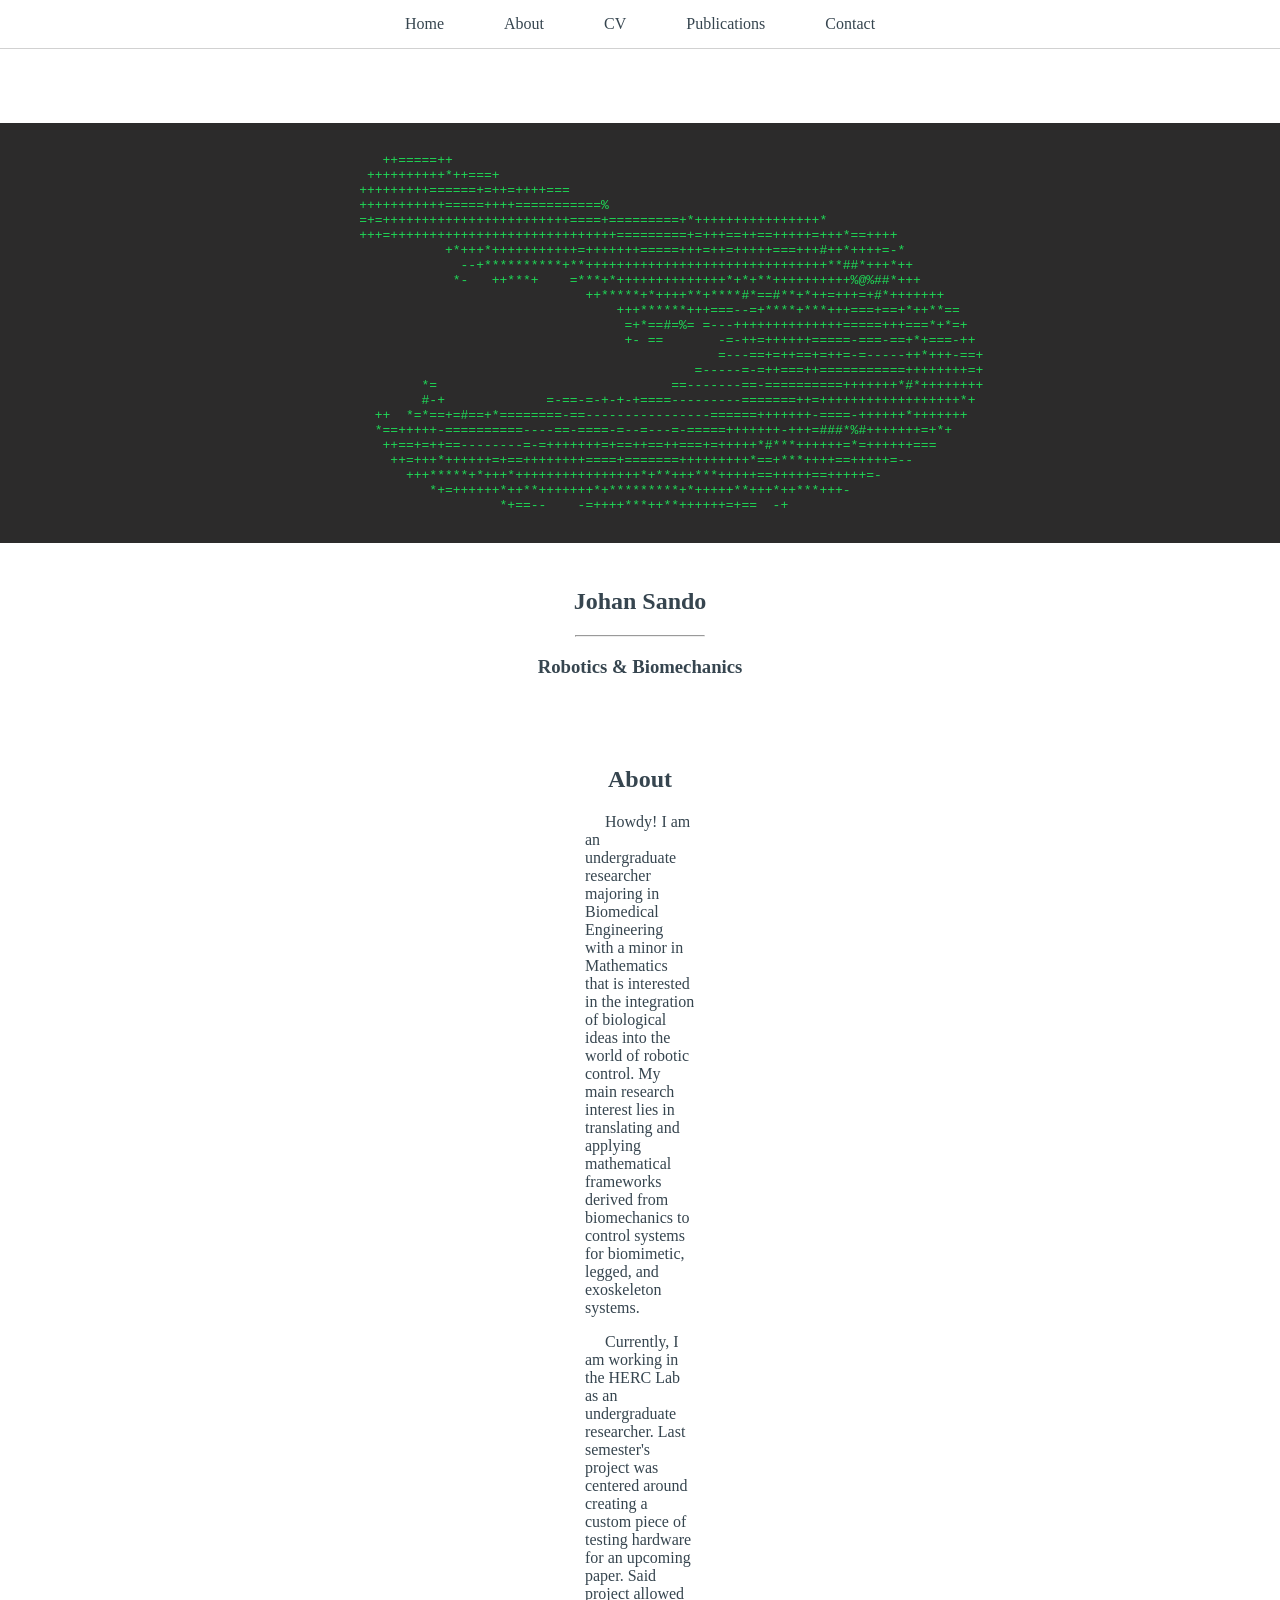
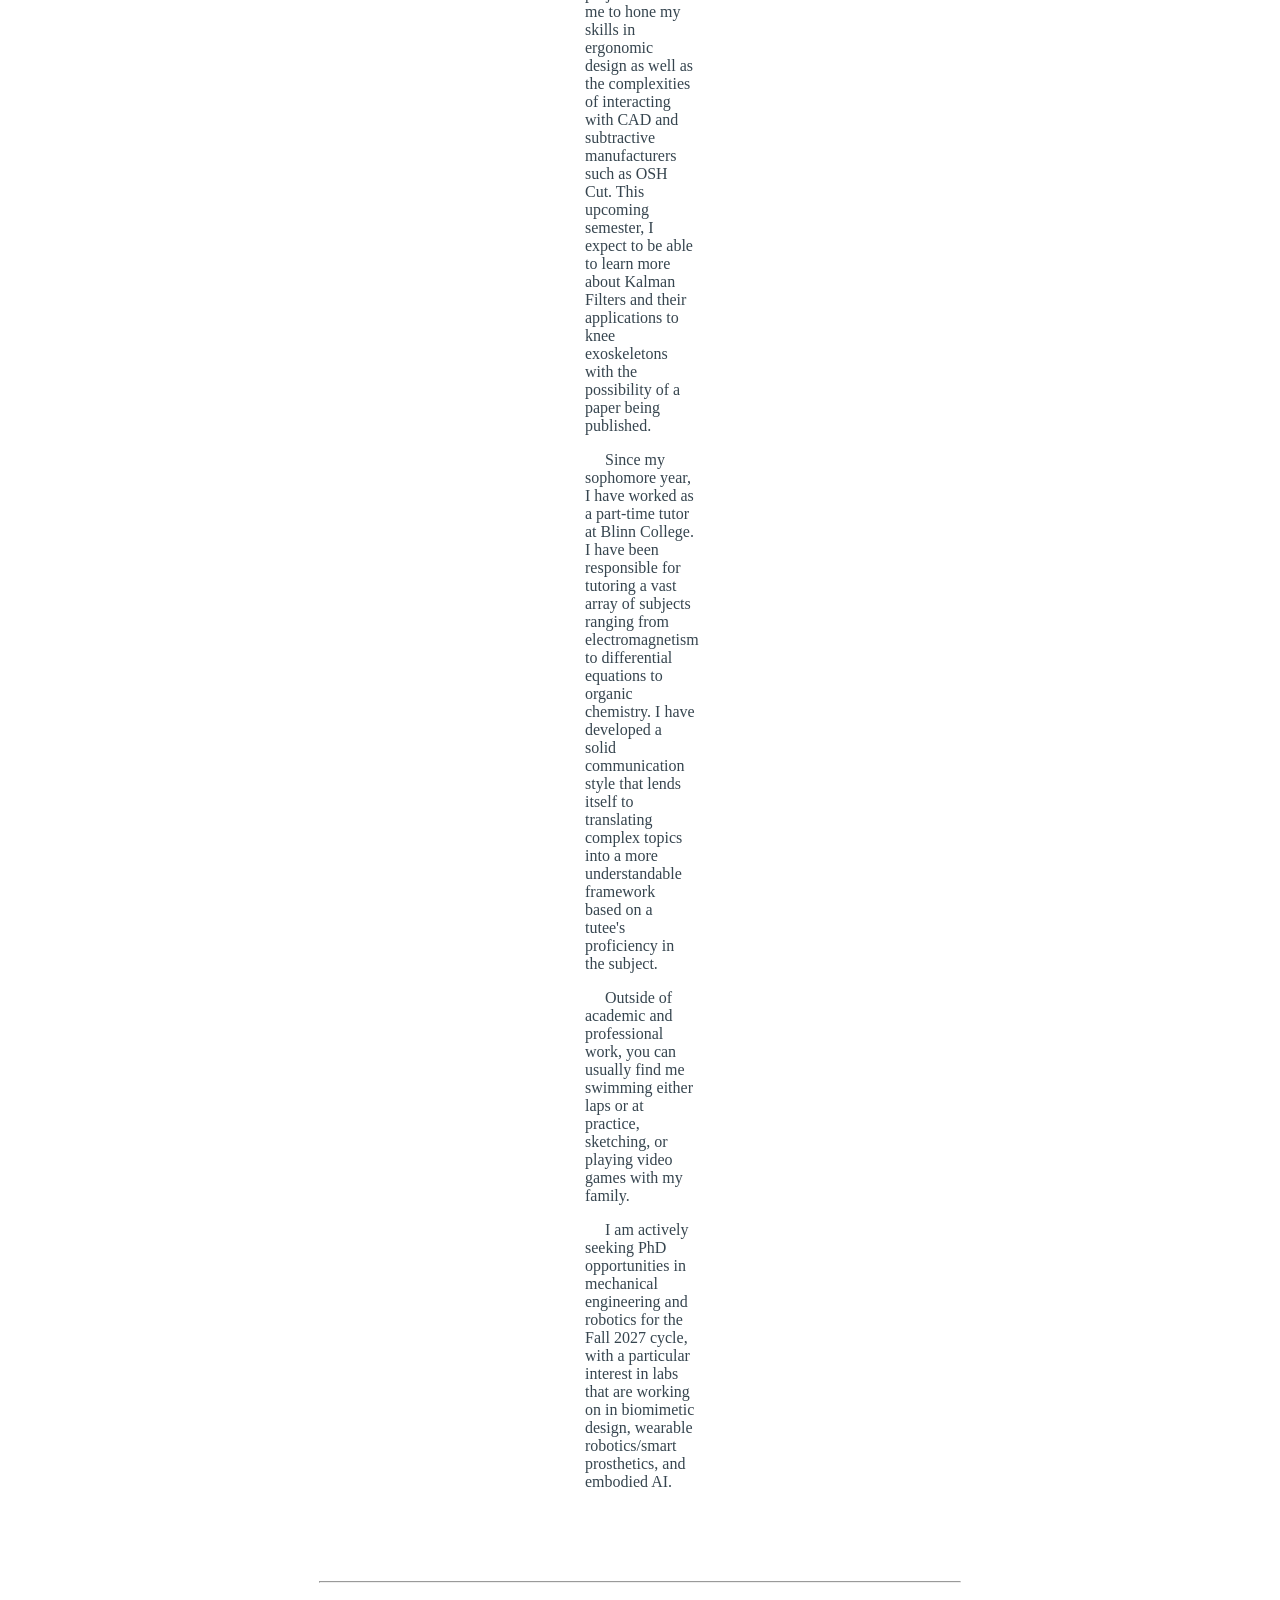
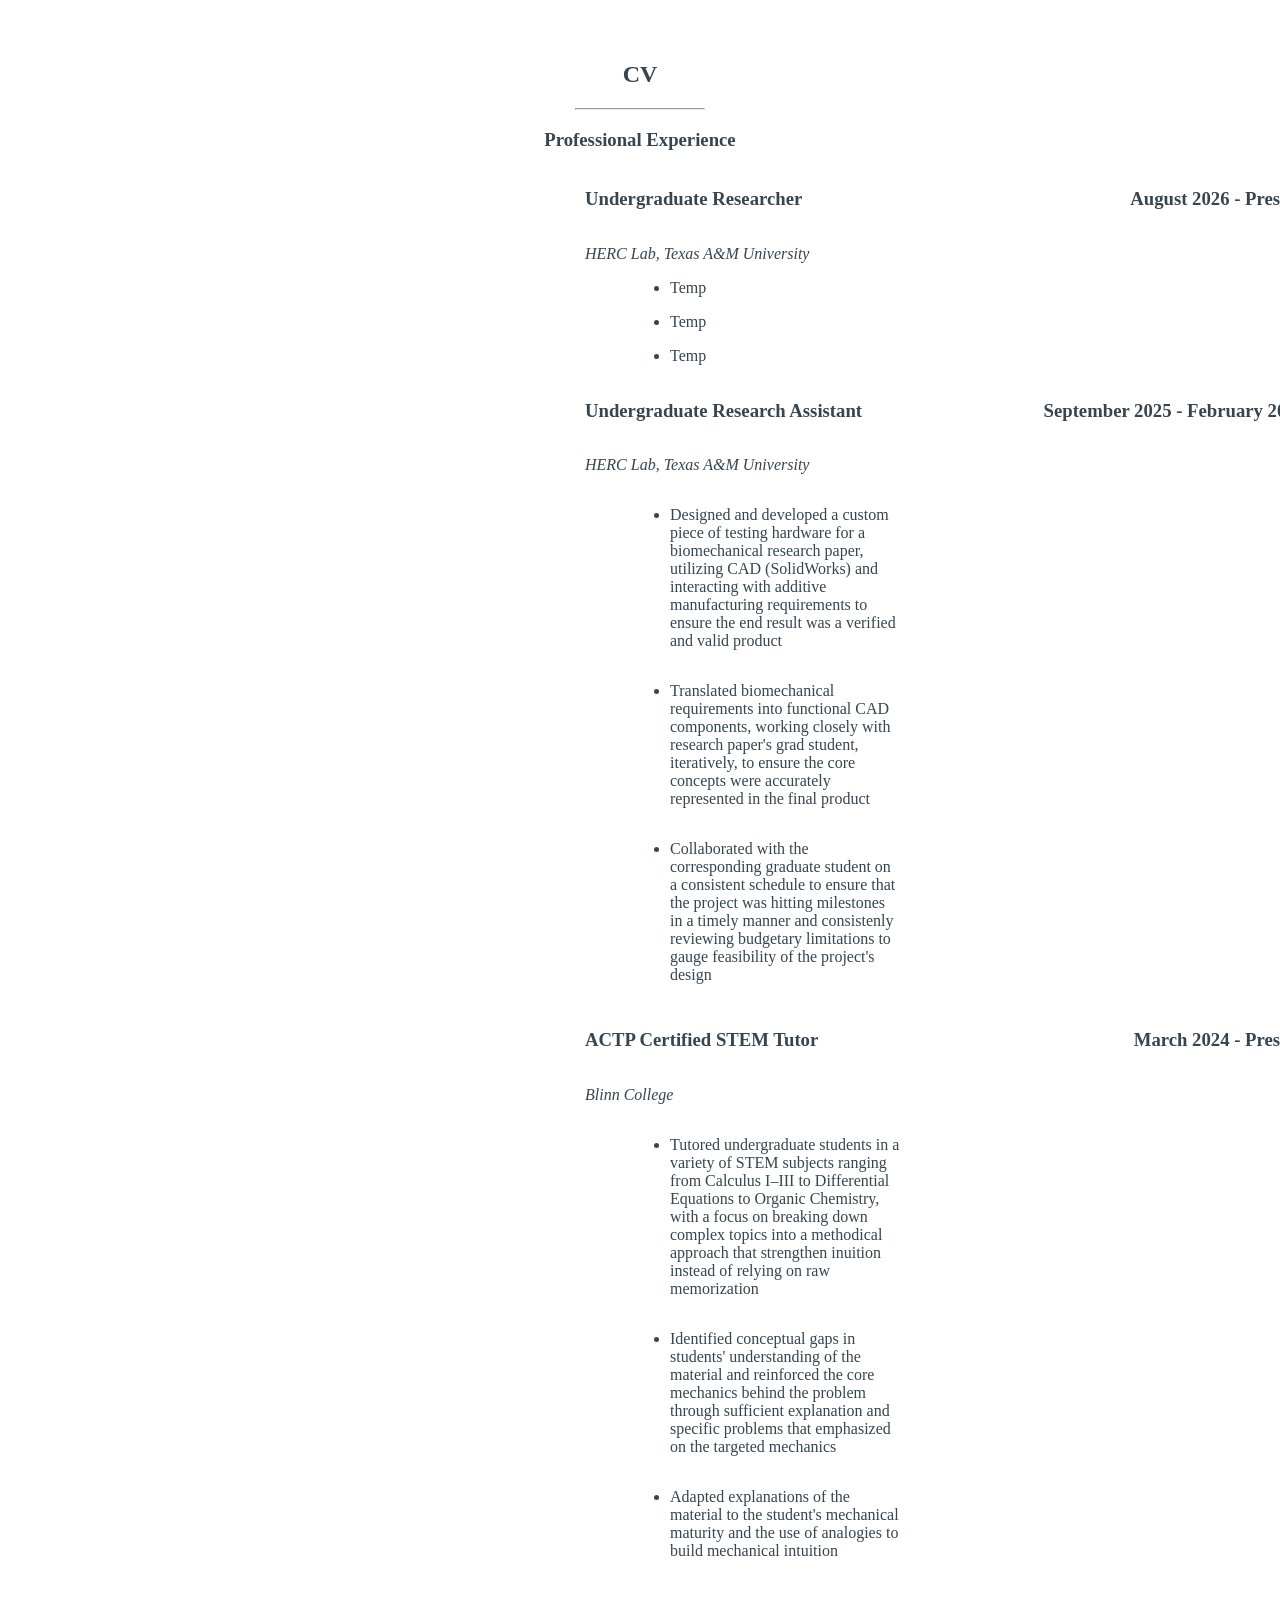
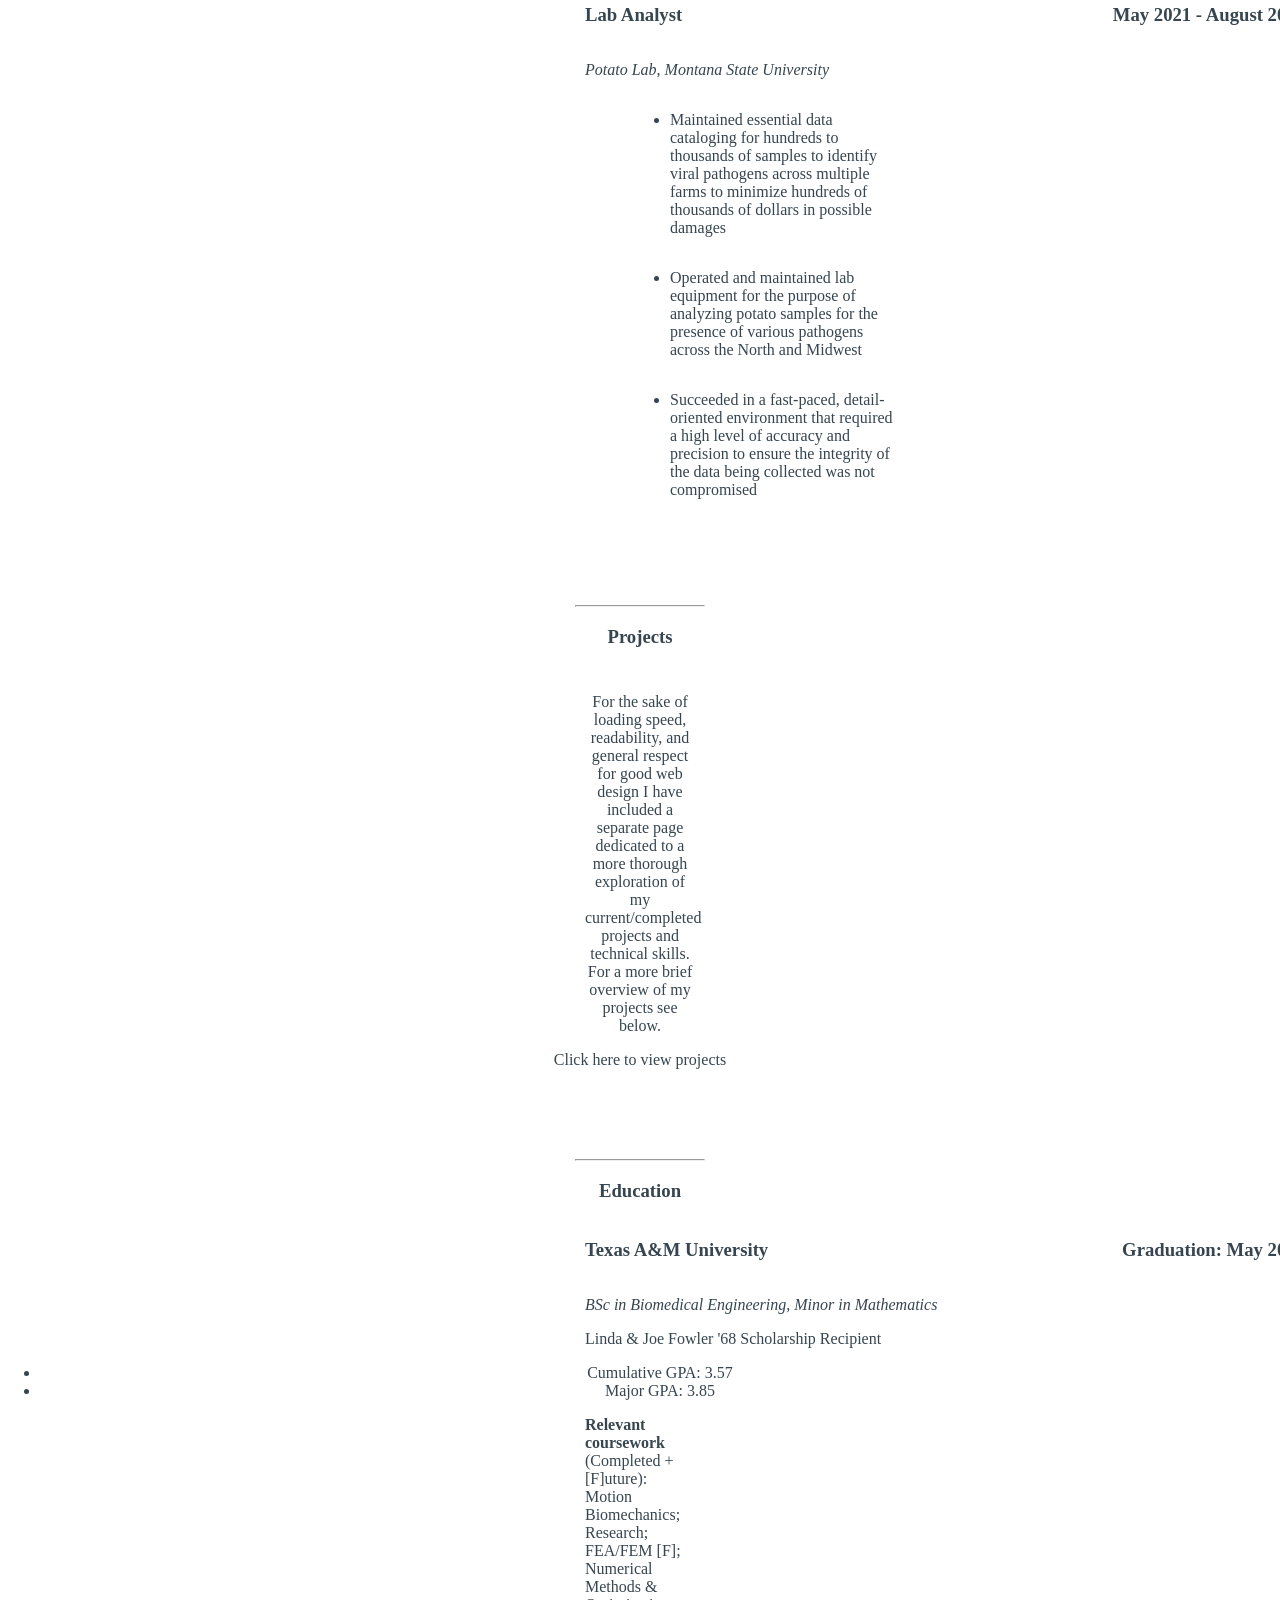
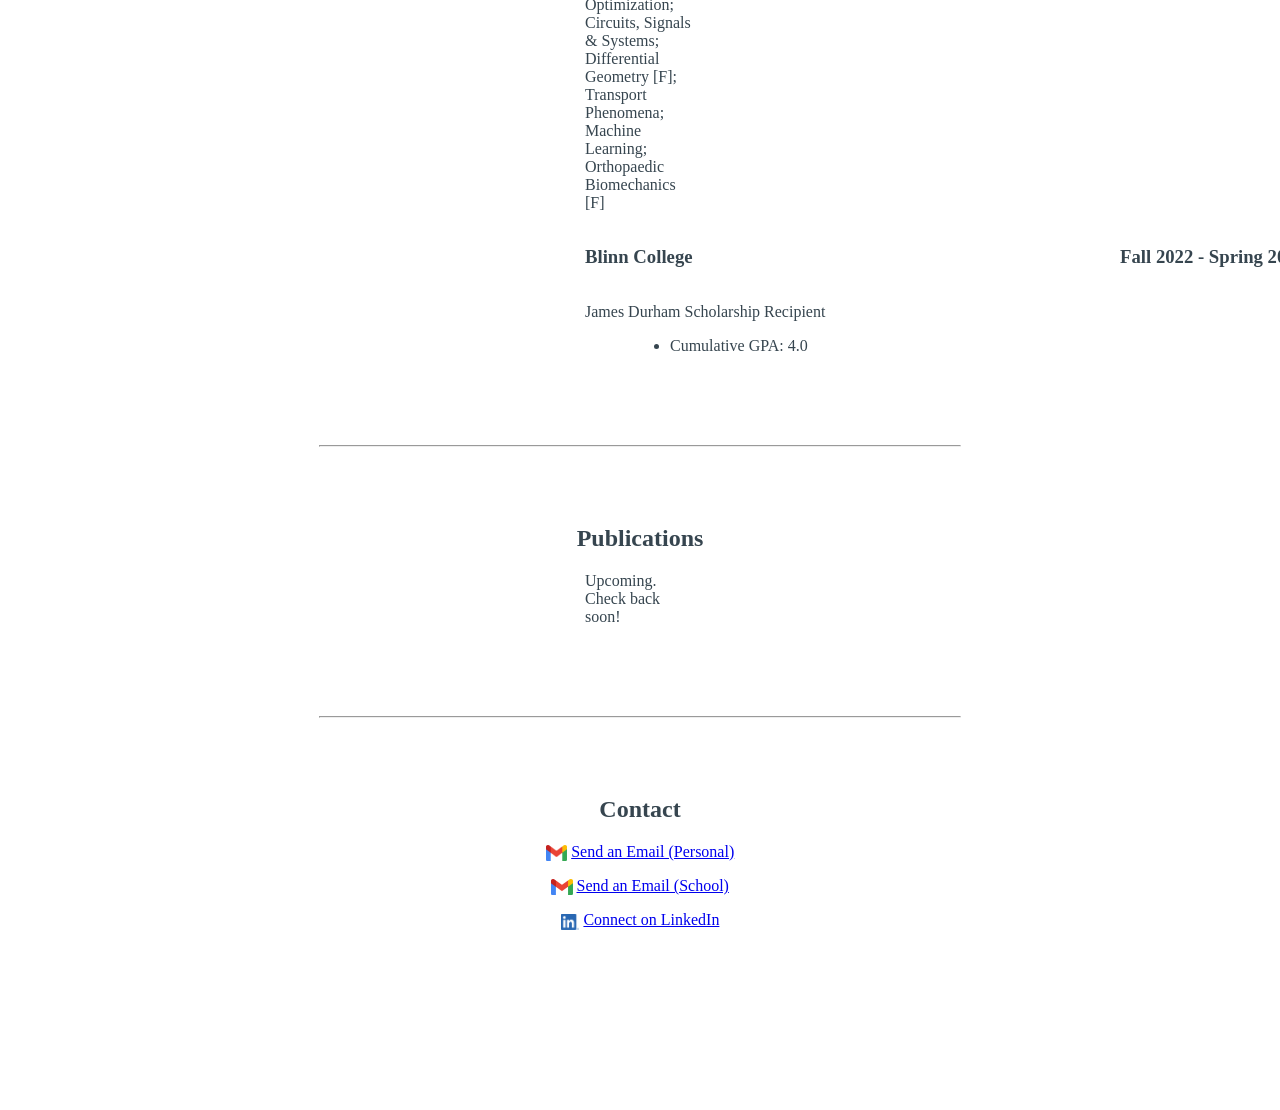
==== index.html @ ff617cf1 "Fixed About Me grammar" ====
<!DOCTYPE html>
<html lang="en">
<head>
    <meta charset="UTF-8">
    <meta name="viewport" content="width=device-width, initial-scale=1.0">
    <title>Johan Sando</title>
    <link rel="stylesheet" href="./css_design/main_style.css">
</head>

<body>

    <ul class="banner">

        <li><a class="banner_item" href="#home">Home</a></li>
        <li><a class="banner_item" href="#about">About</a></li>
        <li><a class="banner_item" href="#resume">CV</a></li>
        <li><a class="banner_item" href="#pubs">Publications</a></li>
        <li><a class="banner_item" href="#contact">Contact</a></li>    

    </ul>


    <div class ="main">


        <section id="home">
            <pre>    

                 ++=====++                                                                          
               ++++++++++*++===+                                                                    
              +++++++++======+=++=++++===                                                           
              +++++++++++=====++++===========%                                                      
              =+=++++++++++++++++++++++++====+=========+*++++++++++++++++*                          
              +++=+++++++++++++++++++++++++++++=========+=+++==++==+++++=+++*==++++                 
                         +*+++*+++++++++++=+++++++=====+++=++=+++++===+++#++*++++=-*                
                           --+**********+**+++++++++++++++++++++++++++++++**##*+++*++               
                          *-   ++***+    =***+*++++++++++++++*+*+**++++++++++%@%##*+++              
                                           ++*****+*++++**+****#*==#**+*++=+++=+#*+++++++           
                                               +++******+++===--=+****+***+++===+==+*++**==         
                                                =+*==#=%= =---++++++++++++++=====+++===*+*=+        
                                                +- ==       -=-++=++++++=====-===-==+*+===-++       
                                                            =---==+=++==+=++=-=-----++*+++-==+      
                                                         =-----=-=++===++===========++++++++=+      
                      *=                              ==-------==-==========+++++++*#*++++++++      
                      #-+             =-==-=-+-+-+====---------=======++=++++++++++++++++++*+       
                ++  *=*==+=#==+*========-==----------------======+++++++-====-++++++*+++++++        
                *==+++++-==========----==-====-=--=---=-=====+++++++-+++=###*%#+++++++=+*+          
                 ++==+=++==--------=-=+++++++=+==++==++===+=+++++*#***++++++=*=++++++===            
                  ++=+++*++++++=+==++++++++====+=======+++++++++*==+***++++==+++++=--               
                    +++*****+*+++*++++++++++++++++*+**+++***+++++==+++++==+++++=-                   
                       *+=++++++*++**+++++++*+*********+*+++++**+++*++***+++-                       
                                *+==--    -=++++***++**++++++=+==  -+                               
                                                                                                    
            </pre>
            <figcaption>
                <h1 style="margin-top: 5vh;">
                    Johan Sando
                </h1>

                <hr style="width:10%;"> 

                <h3>
                    Robotics & Biomechanics
                </h3>
            </figcaption>
        </section>

        <section id="about">
            <h2>
                About
            </h2>

            <p style="text-align:left; margin-left:65vh; margin-right:65vh; text-indent: 20px;">
                Howdy! I am an undergraduate researcher majoring in Biomedical Engineering  with a minor in Mathematics
                that is interested in the integration of biological ideas into the world of robotic control. My main research interest 
                lies in translating and applying mathematical frameworks derived from biomechanics to control systems for biomimetic, legged, and exoskeleton systems.
            </p>

            <p style="text-align:left; margin-left:65vh; margin-right:65vh; text-indent: 20px;">
                Currently, I am working in the HERC Lab as an undergraduate researcher. Last semester's project was centered around creating a custom
                 piece of testing hardware for an upcoming paper. Said project allowed me to hone my skills in ergonomic design as well as the 
                 complexities of interacting with CAD and subtractive manufacturers such as OSH Cut.
                 This upcoming semester, I expect to be able to learn more about Kalman Filters and their applications
                 to knee exoskeletons with the possibility of a paper being published.

            </p>

            <p style="text-align:left; margin-left:65vh; margin-right:65vh; text-indent: 20px;">
                Since my sophomore year, I have worked as a part-time tutor
                at Blinn College. I have been responsible for tutoring a vast array of subjects ranging from electromagnetism to differential equations to 
                organic chemistry. I have developed a solid communication style that lends itself to translating
                complex topics into a more understandable framework based on a tutee's proficiency in the subject. 
            </p>

            <p style="text-align:left; margin-left:65vh; margin-right:65vh; text-indent: 20px;">
                Outside of academic and professional work, you can usually find me swimming either laps or at practice, sketching, or playing video games with my family. 
            </p>

            <p style="text-align:left; margin-left:65vh; margin-right:65vh; text-indent: 20px;">
                I am actively seeking PhD opportunities in mechanical engineering and robotics for the Fall 2027 cycle, with a particular interest in labs that are working on in biomimetic design, wearable robotics/smart prosthetics, and embodied AI.
            </p>

        </section>    

        <hr style="width:50%; margin-top:10vh;">

        <section id="resume">
            <h2>
                CV
            </h2>

            <hr style="width:10%; margin-top:2vh;"> 

            <h3 >
                Professional Experience
            </h3>

            <div>
                <div class="res_exp_header">
                    <h3>Undergraduate Researcher</h3>
                    <h3>August 2026 - Present</h3>
                </div>

                <p class="exp_loc">
                    HERC Lab, Texas A&M University
                </p>

                <ul class="exp_desc">
                    <li>
                        Temp
                    </li>
                
                </ul>   

                <ul class="exp_desc">
                    <li>
                        Temp
                    </li>

                </ul>  

                <ul class="exp_desc">
                    <li>
                        Temp
                    </li>
                </ul>

            </div>

            <div  class="res_exp">
                <div class="res_exp_header">
                    <h3>Undergraduate Research Assistant</h3>
                    <h3>September 2025 - February 2026</h3>
                </div>

                <p class="exp_loc">
                    HERC Lab, Texas A&M University
                </p>

                <ul class="exp_desc">
                    <li>
                        Designed and developed a custom piece of testing hardware for a biomechanical research paper, utilizing CAD (SolidWorks) and interacting with additive manufacturing requirements to ensure the end result was a verified and valid product
                    </li>
                
                </ul>   

                <ul class="exp_desc">
                    <li>
                        Translated biomechanical requirements into functional CAD components, working closely with research paper's grad student, iteratively, to ensure the core concepts were accurately represented in the final product 
                    </li>

                </ul>  

                <ul class="exp_desc">
                    <li>
                        Collaborated with the corresponding graduate student on a consistent schedule to ensure that the project was hitting milestones in a timely manner and consistenly reviewing budgetary limitations to gauge feasibility of the project's design
                    </li>
                </ul>

            </div>

            <div class="res_exp">
                <div class="res_exp_header">
                    <h3>ACTP Certified STEM Tutor</h3>
                    <h3>March 2024 - Present</h3>
                </div>

                <p class="exp_loc">
                    Blinn College
                </p>

                <ul class="exp_desc">
                    <li>
                        Tutored undergraduate students in a variety of STEM subjects ranging from Calculus I–III to Differential Equations to Organic Chemistry, with a focus on breaking down complex topics into a methodical approach that strengthen inuition instead of relying on raw memorization
                </ul>   

                <ul class="exp_desc">
                    <li>
                        Identified conceptual gaps in students' understanding of the material and reinforced the core mechanics behind the problem through sufficient explanation and specific problems that emphasized on the targeted mechanics
                    </li>

                </ul>  

                <ul class="exp_desc">
                    <li>
                        Adapted explanations of the material to the student's mechanical maturity and the use of analogies to build mechanical intuition
                </ul>

            </div>

            <div class="res_exp">
                <div class="res_exp_header">
                    <h3>Lab Analyst</h3>
                    <h3>May 2021 - August 2021</h3>
                </div>

                <p class="exp_loc">
                    Potato Lab, Montana State University
                </p>

                <ul class="exp_desc">
                    <li>
                        Maintained essential data cataloging for hundreds to thousands of samples to identify viral pathogens across multiple farms to minimize hundreds of thousands of dollars in possible damages
                    </li>
                
                </ul>   

                <ul class="exp_desc">
                    <li>
                        Operated and maintained lab equipment for the purpose of analyzing potato samples for the presence of various pathogens across the North and Midwest
                    </li>

                </ul>  

                <ul class="exp_desc">
                    <li>
                        Succeeded in a fast-paced, detail-oriented environment that required a high level of accuracy and precision to ensure the integrity of the data being collected was not compromised
                    </li>
                </ul>


            </div>

        <hr style="width:10%; margin-top:10vh;"> 

        <h3 style="margin-bottom:5vh;">
            Projects
        </h3>

        <p style="margin-left:65vh; margin-right:65vh;">
            For the sake of loading speed, readability, and general respect for good web design I have included a separate page dedicated to a more thorough exploration of my current/completed projects and technical skills. For a more brief overview of my projects see below.
        </p>

        <a class="proj_button" href="./pages/projects.html">Click here to view projects</a>

        <hr style="width:10%; margin-top:10vh;"> 

            <div class="cv_edu">

                <h3>
                    Education
                </h3>

                <div class="res_exp_header">
                    <h3>Texas A&M University</h3>
                    <h3>Graduation: May 2027</h3>
                </div>

                <p style="text-align: left; margin-left: 65vh; font-style: italic;">
                    BSc in Biomedical Engineering, Minor in Mathematics
                </p>

                <p style="text-align: left; margin-left: 65vh;">
                    Linda & Joe Fowler '68 Scholarship Recipient
                </p>

                <ul class="cv_gpa">
                    <li>
                        Cumulative GPA: 3.57
                    </li>

                    <li>
                        Major GPA: 3.85
                    </li>
                </ul>

                <p style="text-align:left; margin-left:65vh; margin-right:65vh;">
                    <b>Relevant coursework</b> (Completed + [F]uture): Motion Biomechanics; Research; FEA/FEM [F]; Numerical Methods & Optimization;
                     Circuits, Signals & Systems; Differential Geometry [F]; Transport Phenomena; Machine Learning; Orthopaedic Biomechanics [F]
                </p>

              

                <div class="res_exp_header">
                    <h3>Blinn College</h3>
                    <h3>Fall 2022 - Spring 2024</h3>
                </div>

                <p style="text-align: left; margin-left: 65vh;">
                    James Durham Scholarship Recipient
                </p>

                <ul class="exp_desc">
                    <li>
                        Cumulative GPA: 4.0
                    </li>
                </ul>
            </div>
        </section>

        <hr style="width:50%; margin-top:10vh;">

        <section id="pubs">
            <h2>
                Publications
            </h2>

            <p style="text-align:left; margin-left:65vh; margin-right:65vh;">
                Upcoming. Check back soon!

        </section>

        <hr style="width:50%; margin-top:10vh;">
        
        <section id="contact" style="margin-bottom:20vh;">
            <h2>
                Contact
            </h2>

            <p class = "connections">
                <img src="./images/gmail_logo.png" alt="A Gmail logo serving as an invitation to connect via email" class="connection_icon">
                <a href="mailto:johan.sando103@gmail.com">
                    Send an Email (Personal)
                </a>
                
            </p>

            <p class = "connections">
                <img src="./images/gmail_logo.png" alt="A Gmail logo serving as an invitation to connect via email" class="connection_icon">
                <a href="mailto:johan.sando@tamu.edu">
                    Send an Email (School)
                </a>
            </p>

            <p class = "connections">
                <img src="./images/LI-In-Bug.png" alt="A LinkedIn logo serving as an invitation to connect" class="connection_icon">
                <a href="https://www.linkedin.com/in/johansando777/">
                    Connect on LinkedIn
                </a>

            </p>
        </section>
    </div>

</body>
</html>
---- css_design/main_style.css ----
html, body{
    margin:0;
    padding:0;
    box-sizing: border-box;
    overflow-x:hidden;
    scroll-behavior: smooth;
}

body{
    margin: 0;
    padding:0;
    width: 100%;
    color: rgb(54,69,79);
}

ul.banner{
    margin: 0 !important;

    position: fixed;
    left: 0;
    top: 0;
    z-index: 999;

    width: 100%;
    box-sizing: border-box;
    padding: 15px 0px;  
    height:auto;

    display: flex;
    justify-content: center;

    list-style-type: none;
    background:white;

    gap: 60px;
    border-bottom: 1px solid rgb(209,209,209); 
    overflow: hidden;   
}

.banner_item{

    text-align:center;

    text-decoration: none;
    color: rgb(54,69,79);

    &:hover{
        text-decoration: underline;
        color: rgb(80, 83, 231);
        opacity: 0.8;
    }

}

.main{

    position: relative;
    padding-top:60px;

    min-height: 100vh;

    text-align:center;
    justify-content: center;

}


h2, h3 {

    color: rgb(54,69,79);
    justify-content: center;

}

.connections{
    text-align: center;
}

a {
    margin:0 !important;
    line-height: 1 !important;
    text-align:center;
}

.connection_icon{
    height: 1em;
    width: auto;
    vertical-align: middle;
}

.res_exp_header {
    display: flex;
    margin-left: 65vh;
    margin-right: 120px;
    flex-direction: row;    
    justify-content: space-between !important; 
    align-items: center;
    width: 80vh;
    text-align:center;
    padding-bottom: 0;
}

.res_exp{
    display:flex;
    flex-direction:column;
    width: 100vh;
    margin-bottom: 10px;
}

ul.exp_desc{
    text-align:left;
    list-style-type: disc;
    margin-left: 70vh;
}

pre{
    background: rgb(44, 43, 43);
    color: rgb(31, 217, 87)
}

section{
    padding-top: 50px;
}

.exp_loc{
    top:0;
    font-style: italic;
    margin-left: 65vh;
    text-align: left;
}

.cv_header{
    display: flex;
    margin-left: 65vh;
    margin-right: 120px;
    flex-direction: row;    
    justify-content: space-between !important; 
    align-items: center;
    width: 80vh;
    text-align:center;
    padding-bottom: 0;
}

.cv_exp{
    display:flex;
    flex-direction:column;
    width: 100vh;
    margin-bottom: 10px;
}

.hr{
    color:rgb(83, 83, 83)
}

.proj_button{
    text-align:center;

    text-decoration: none;
    color: rgb(54,69,79);

    &:hover{
        text-decoration: underline;
        color: rgb(80, 83, 231);
        opacity: 0.8;
    }    

}
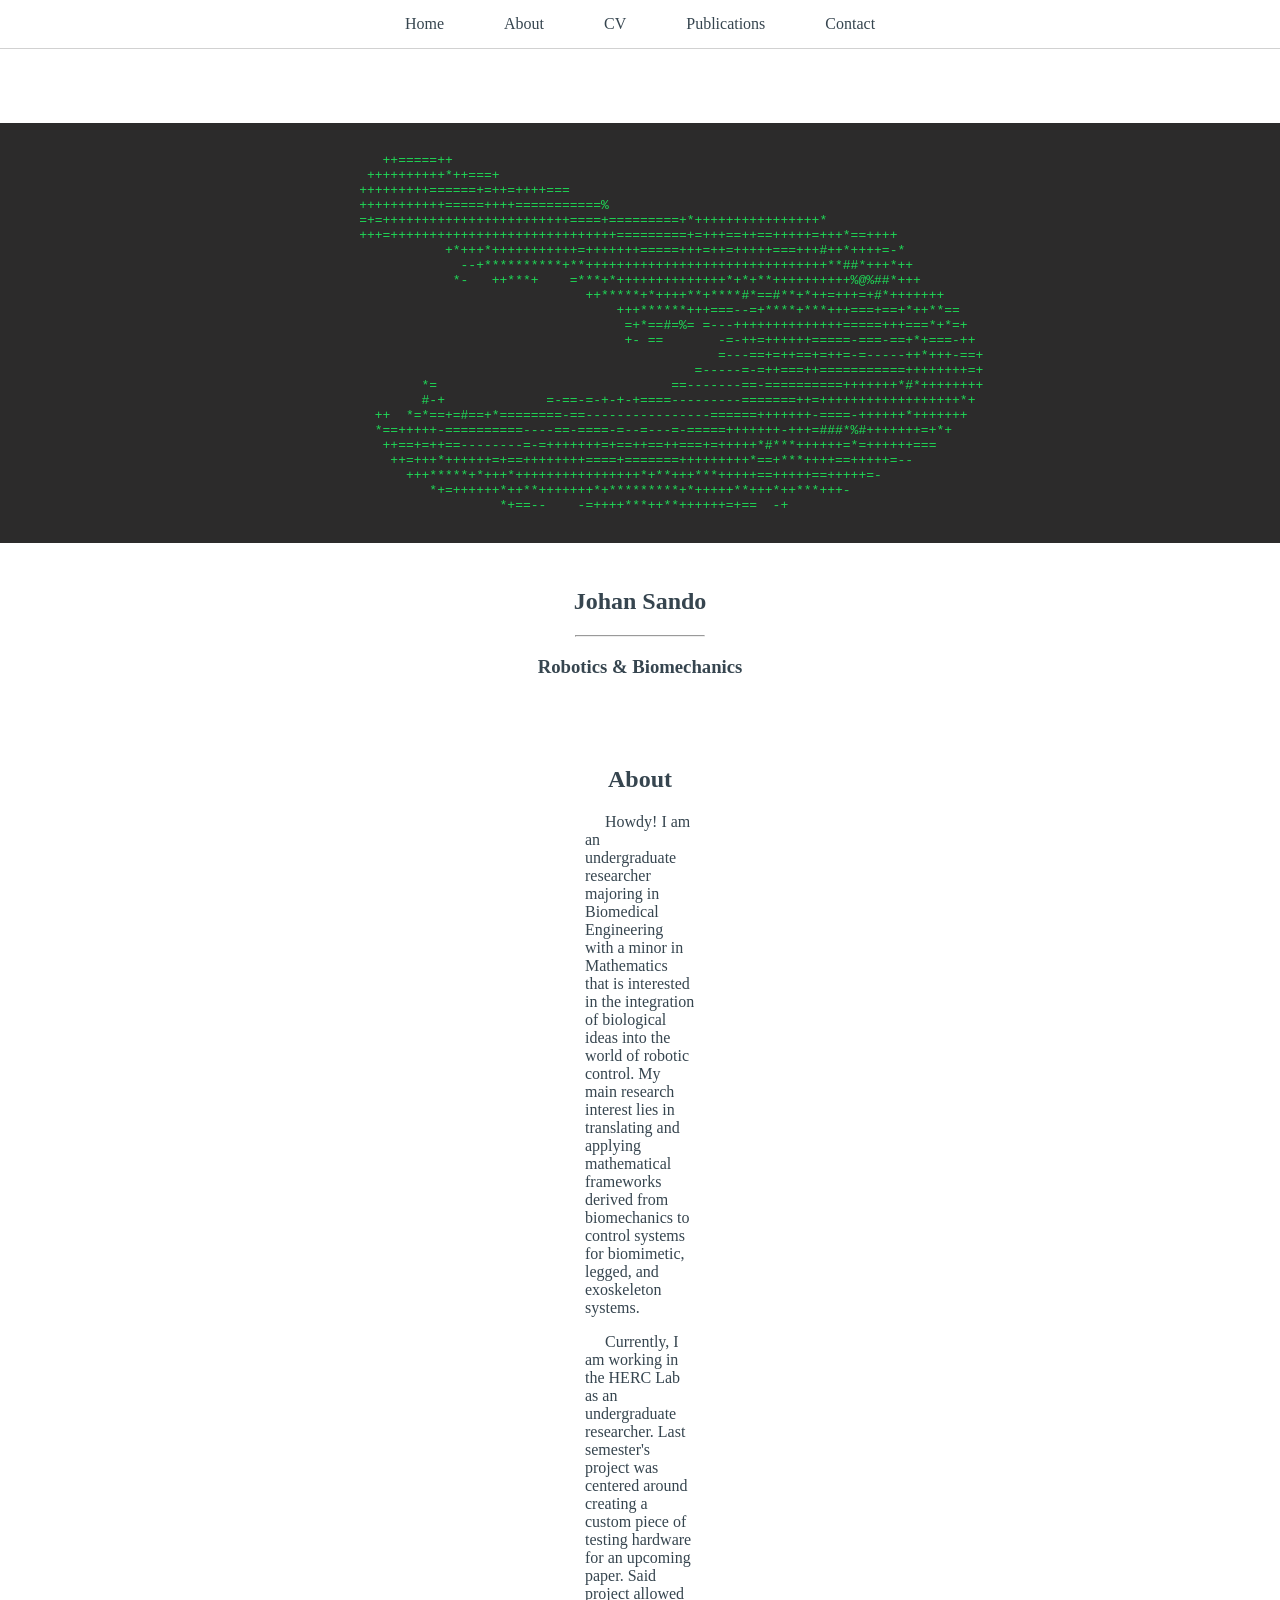
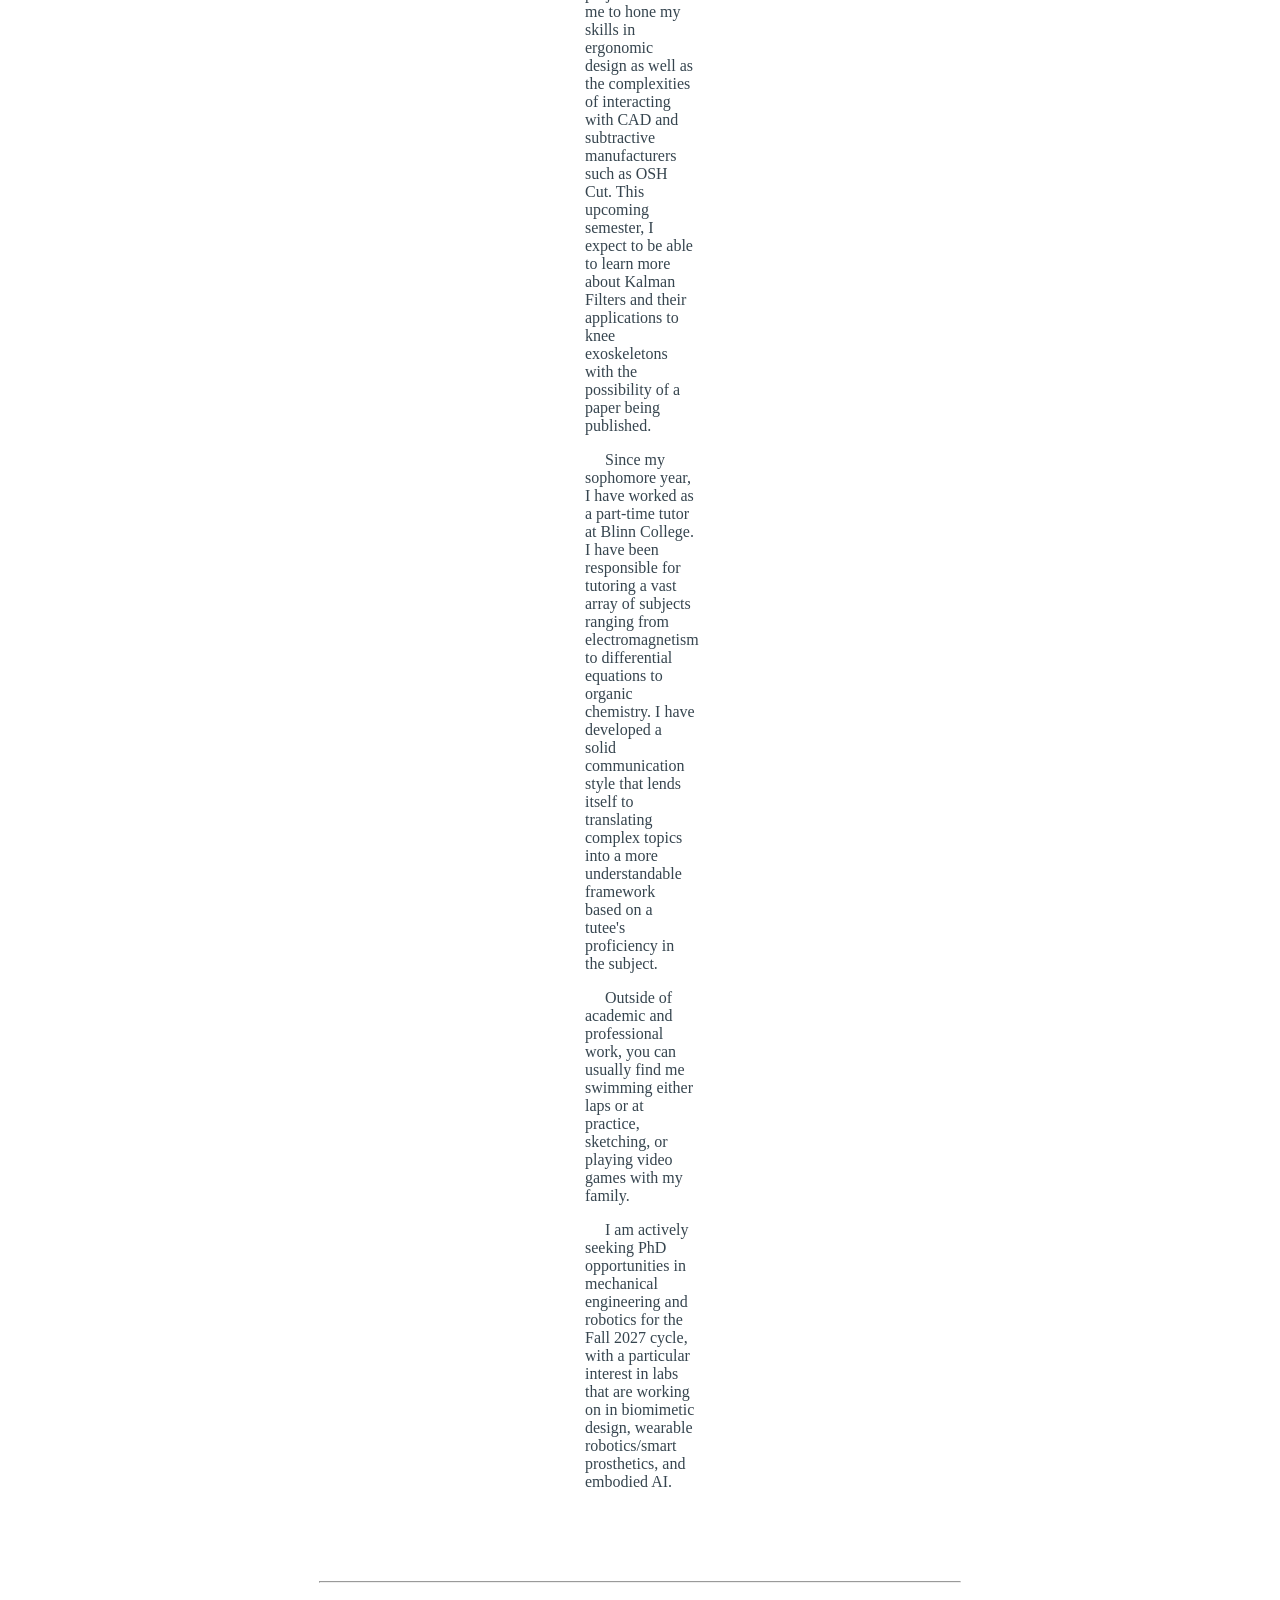
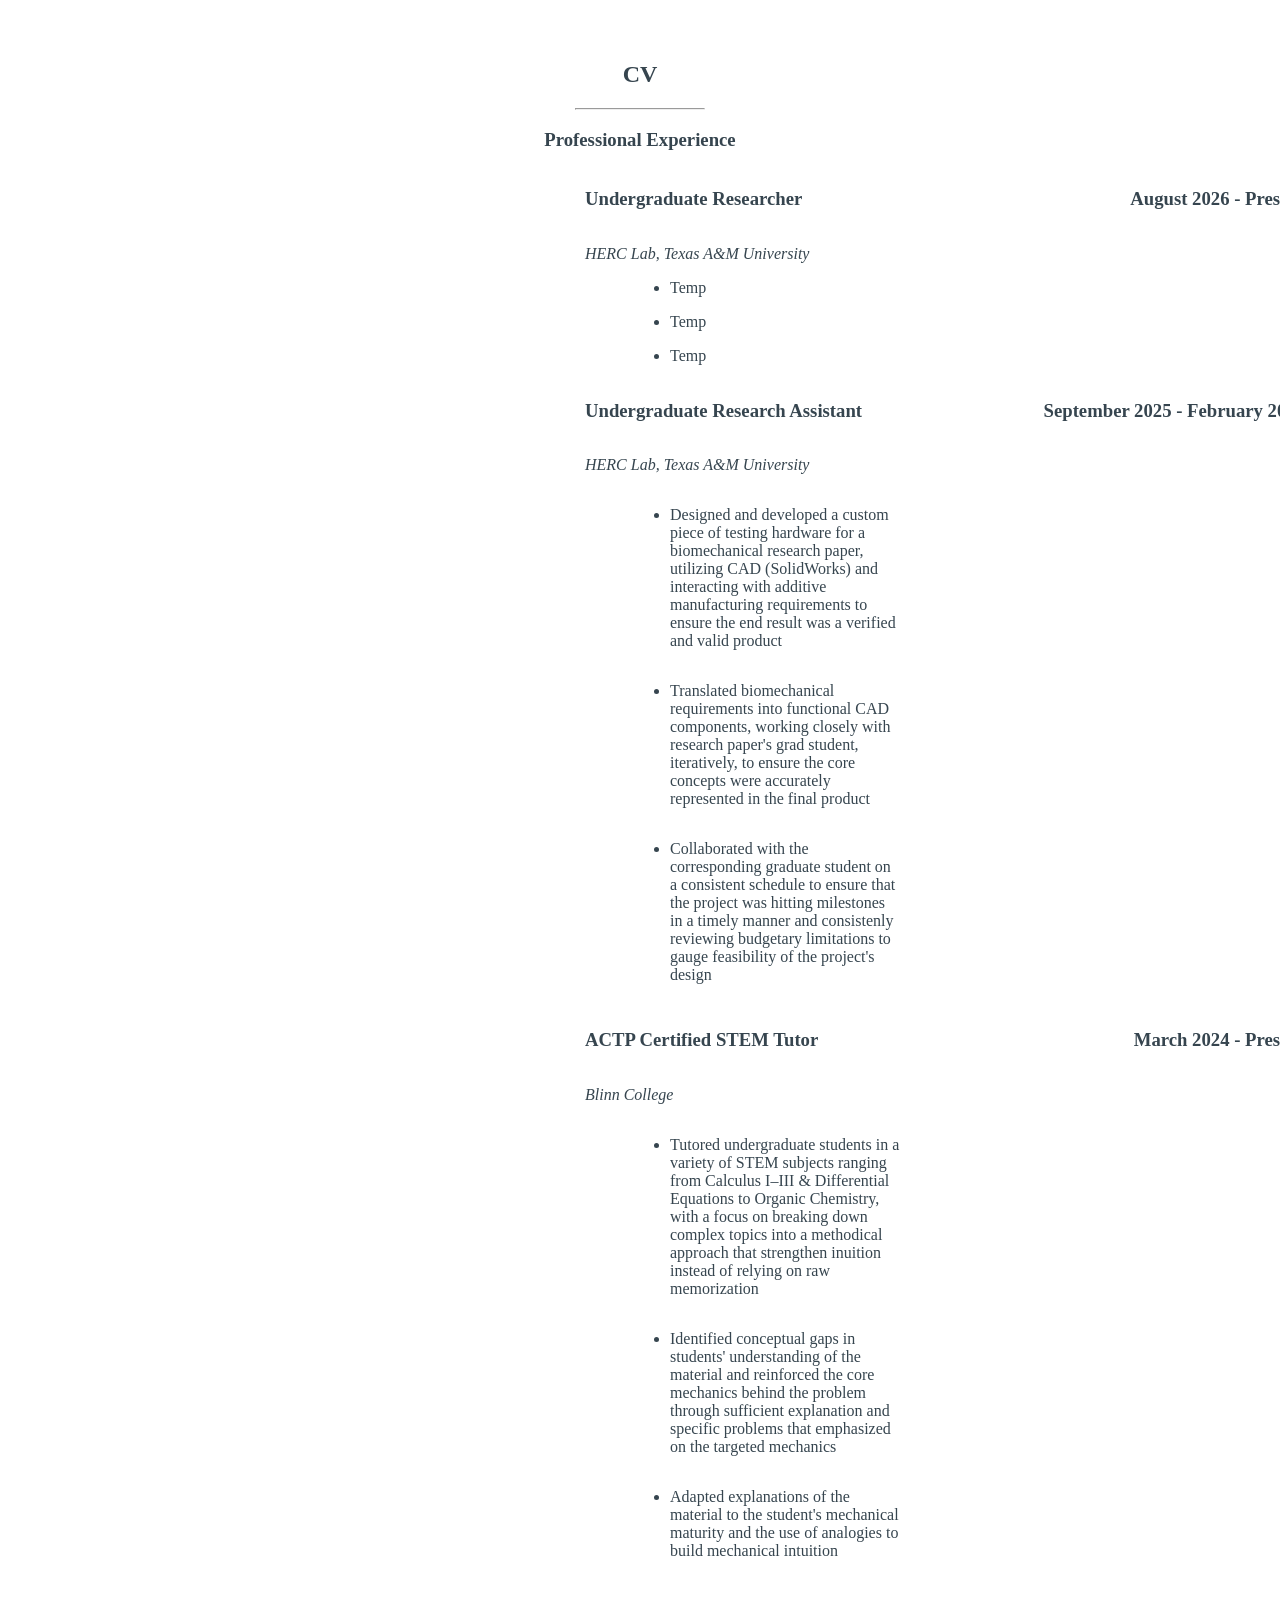
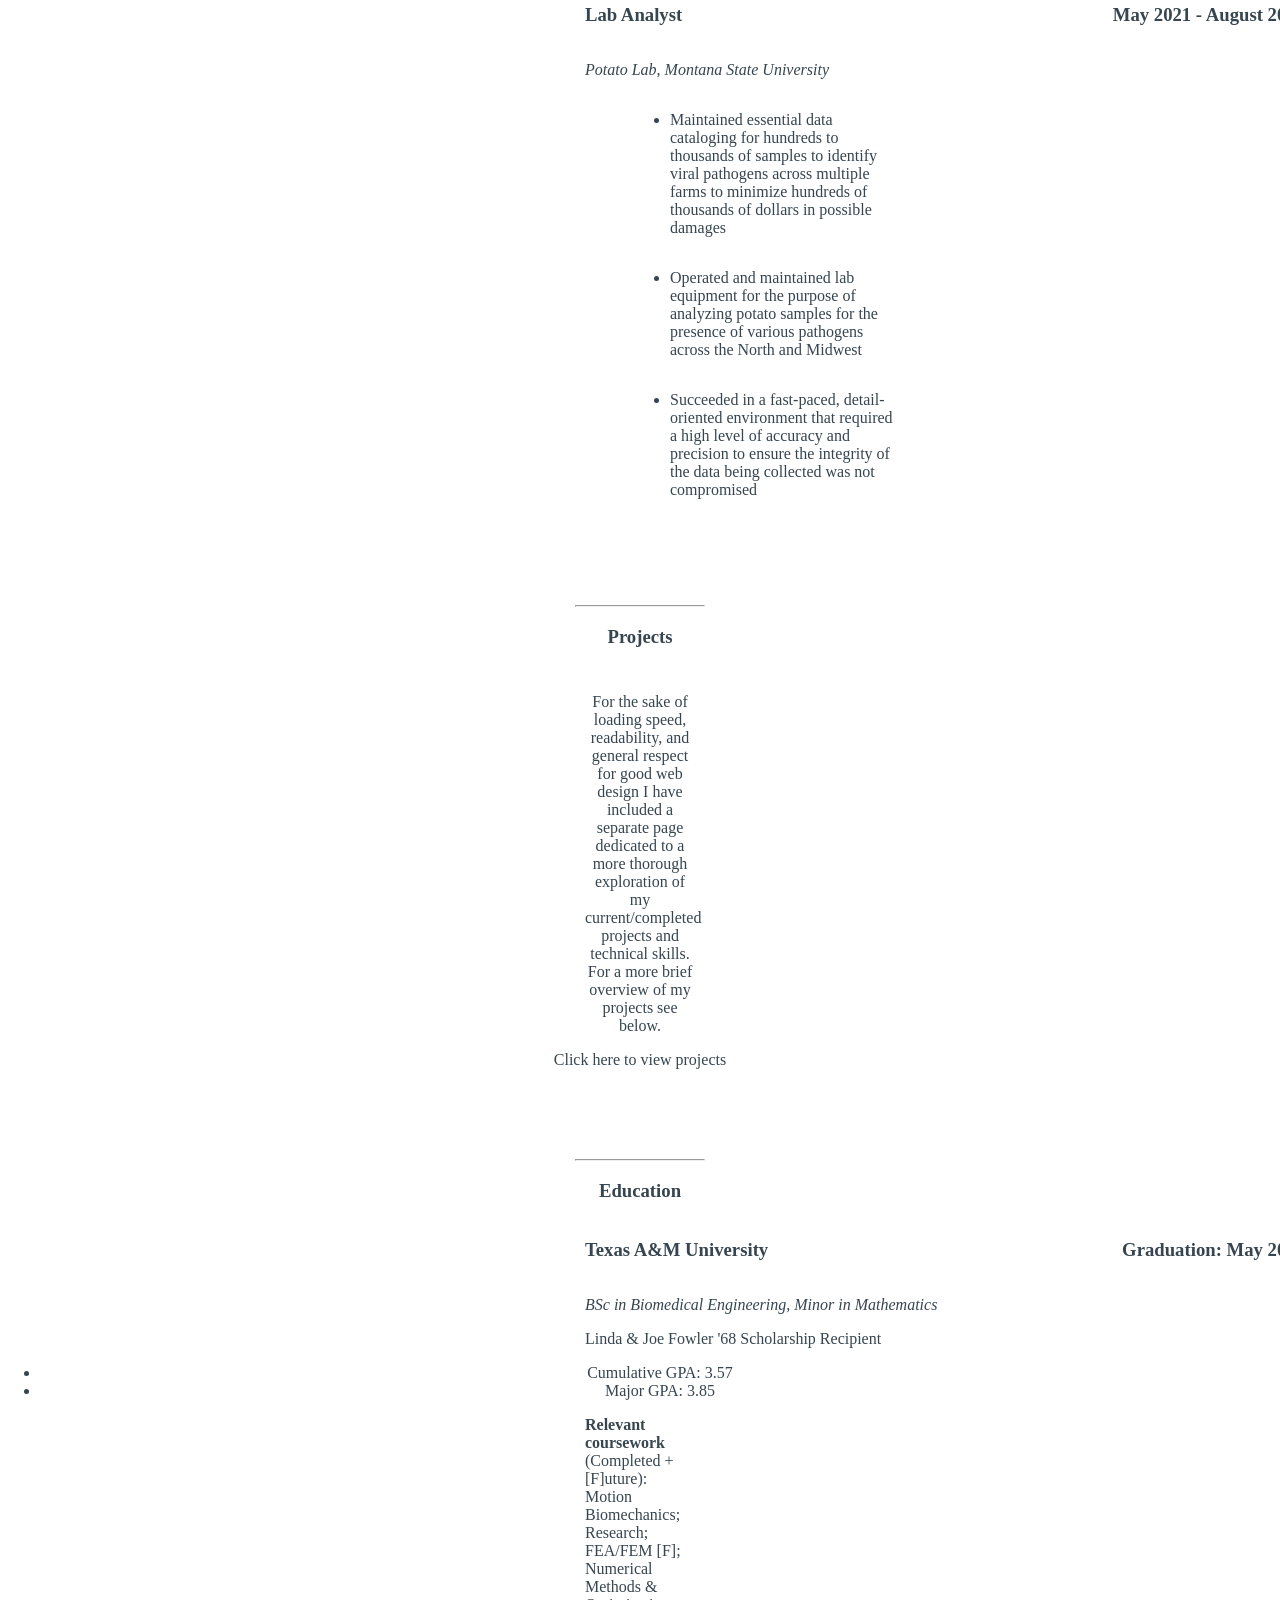
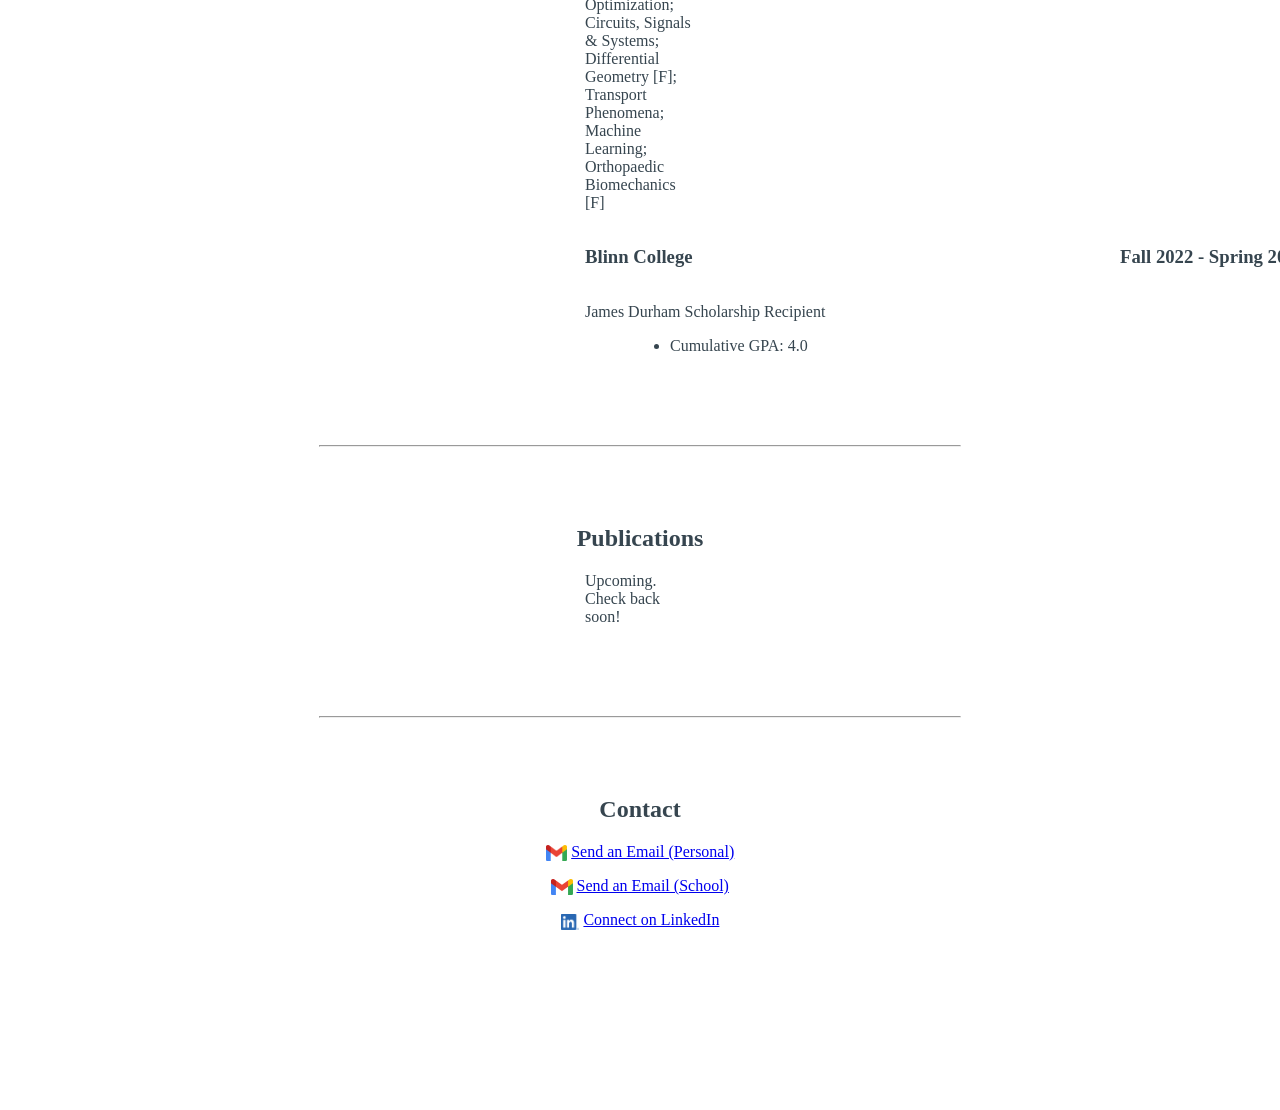
==== commit b520cee5: "grammar" ====
--- a/index.html
+++ b/index.html
@@ -191,7 +191,8 @@
 
                 <ul class="exp_desc">
                     <li>
-                        Tutored undergraduate students in a variety of STEM subjects ranging from Calculus I–III to Differential Equations to Organic Chemistry, with a focus on breaking down complex topics into a methodical approach that strengthen inuition instead of relying on raw memorization
+                        Tutored undergraduate students in a variety of STEM subjects ranging from Calculus I–III & Differential Equations to Organic Chemistry, with a focus on breaking down complex topics into a methodical approach that strengthen inuition instead of relying on raw memorization
+                    </li>
                 </ul>   
 
                 <ul class="exp_desc">
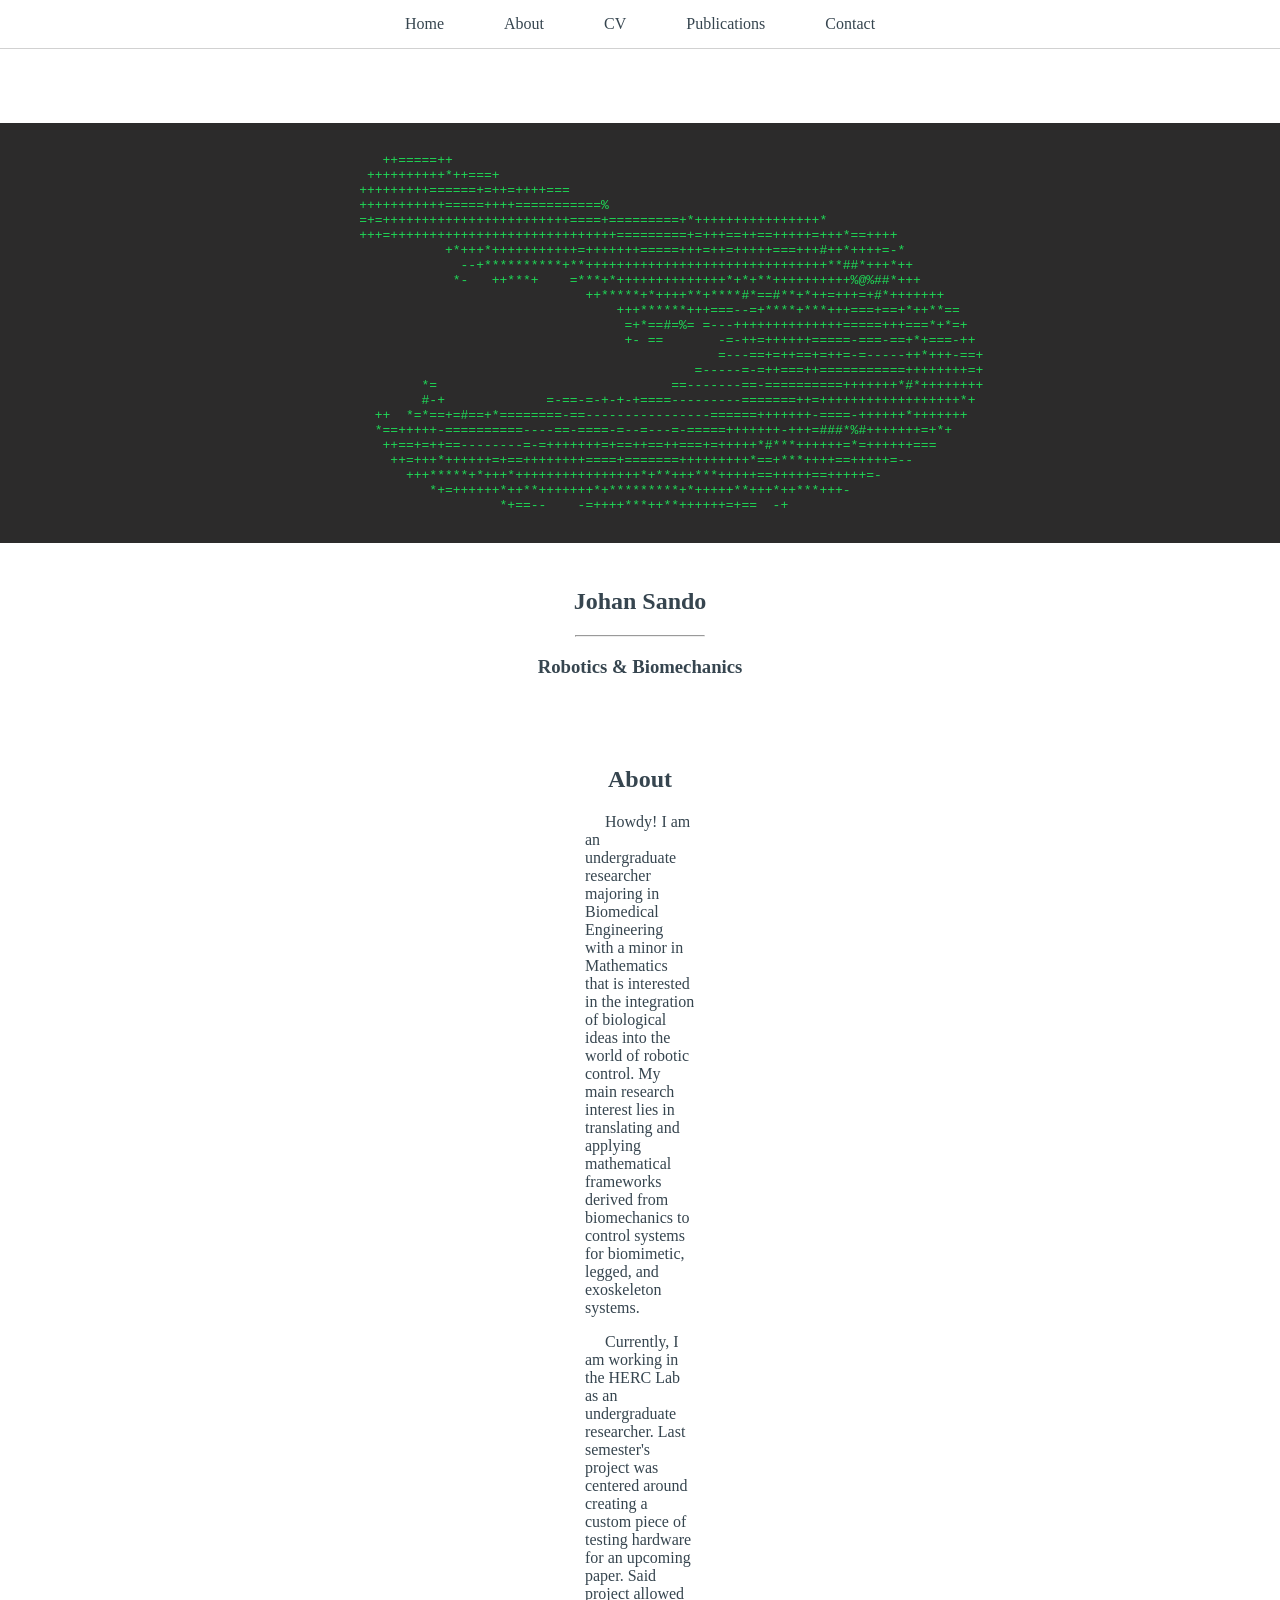
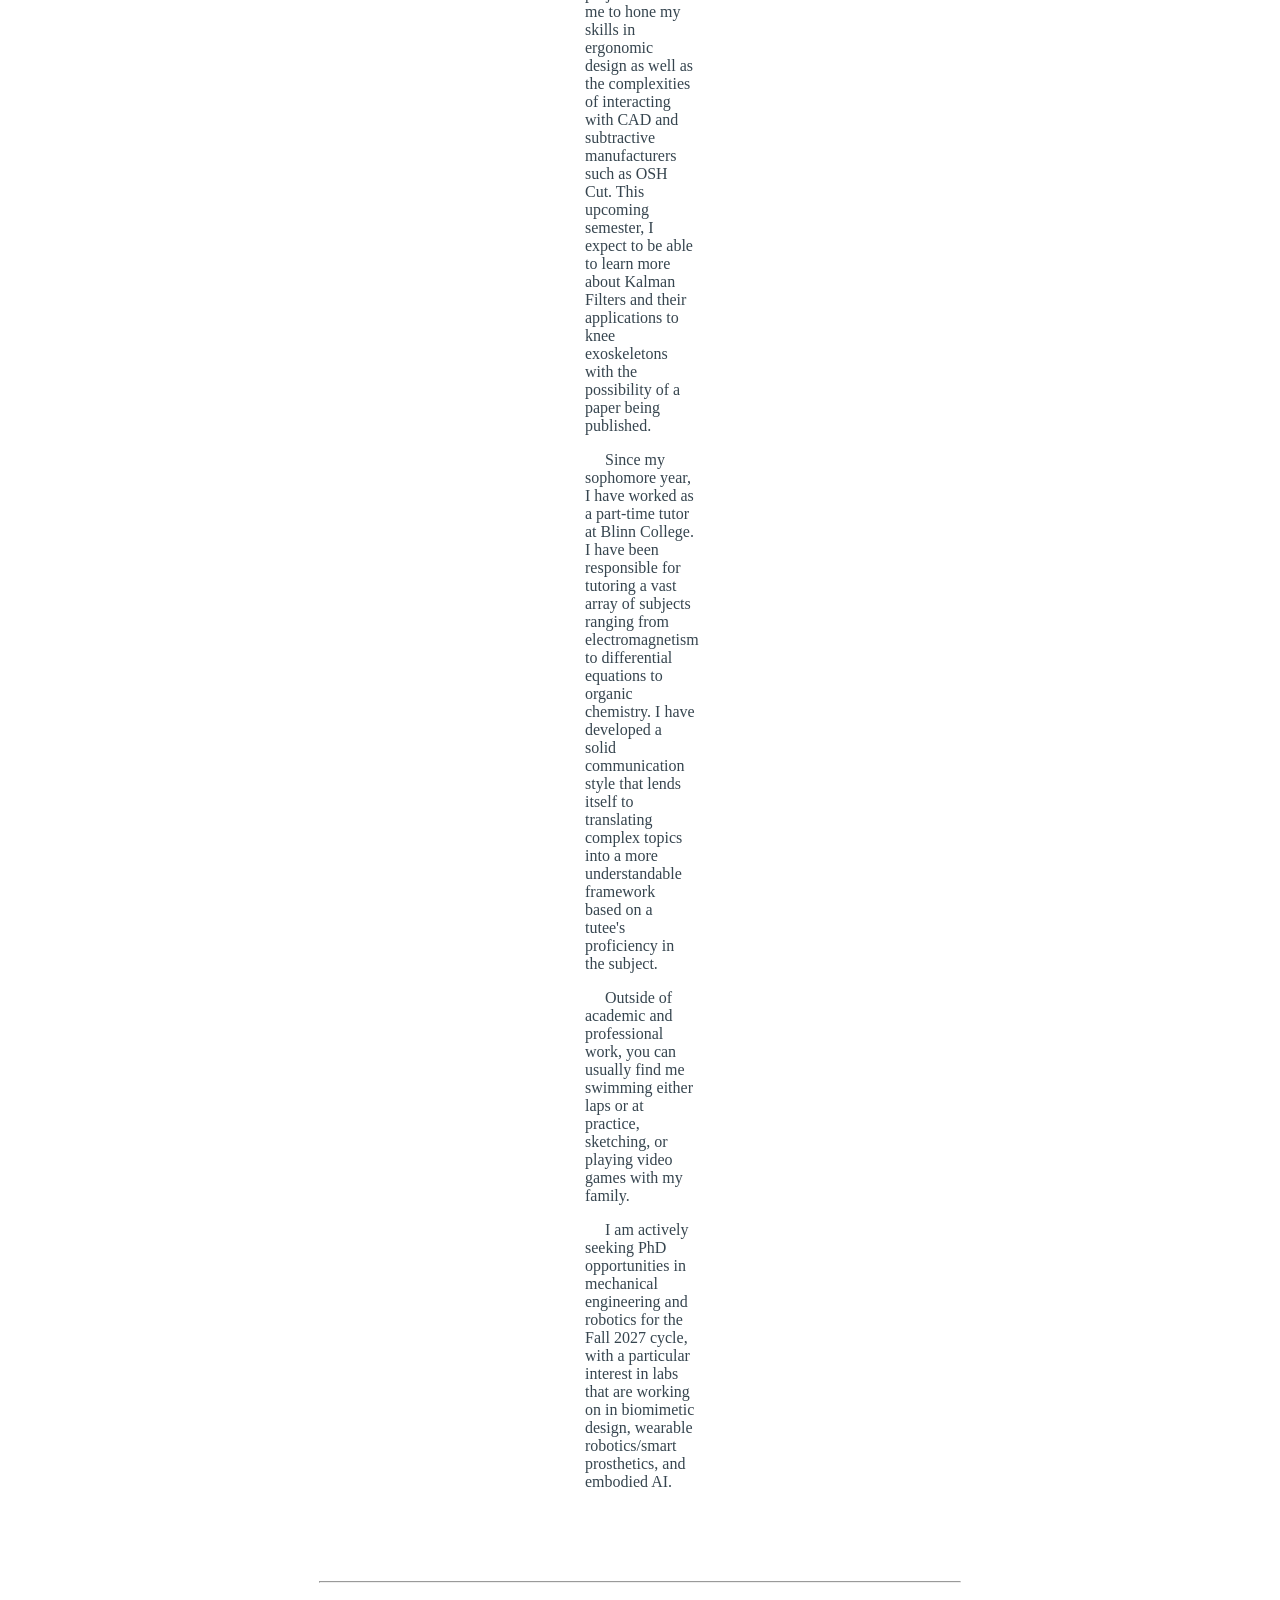
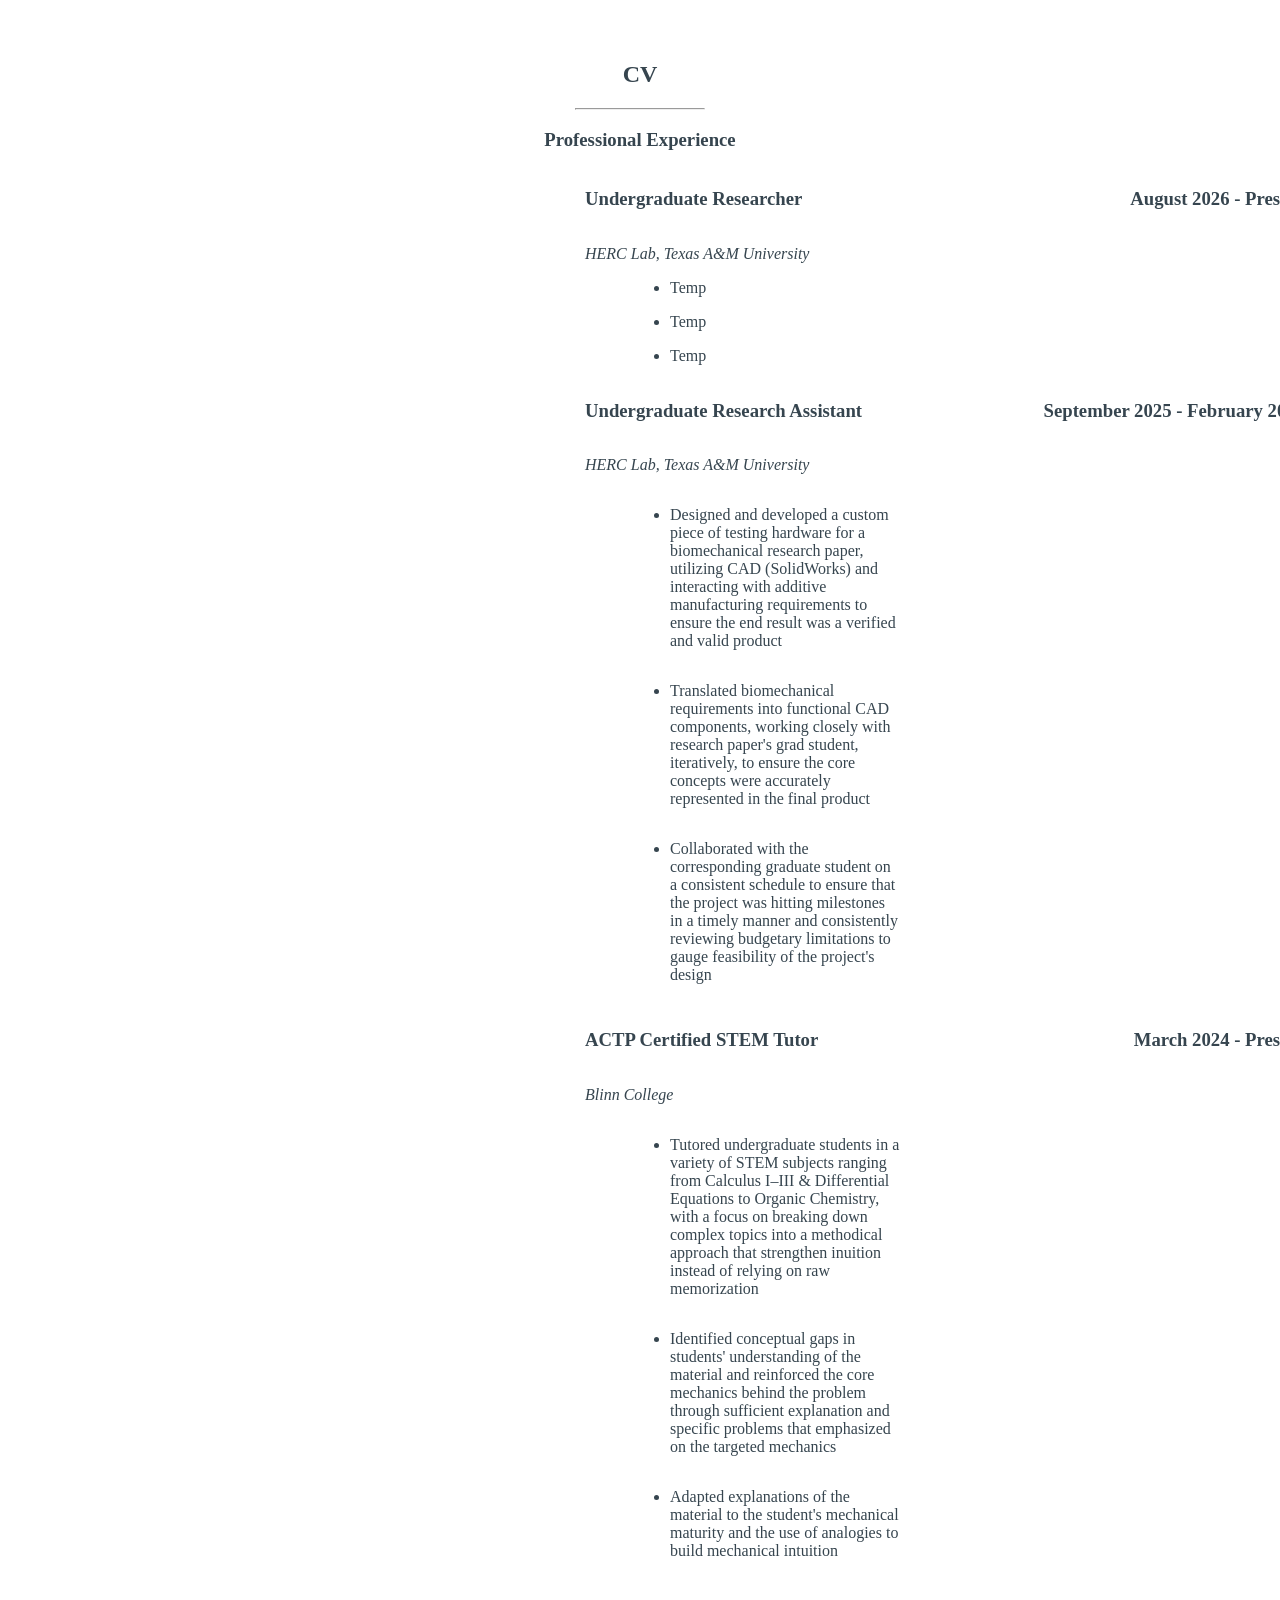
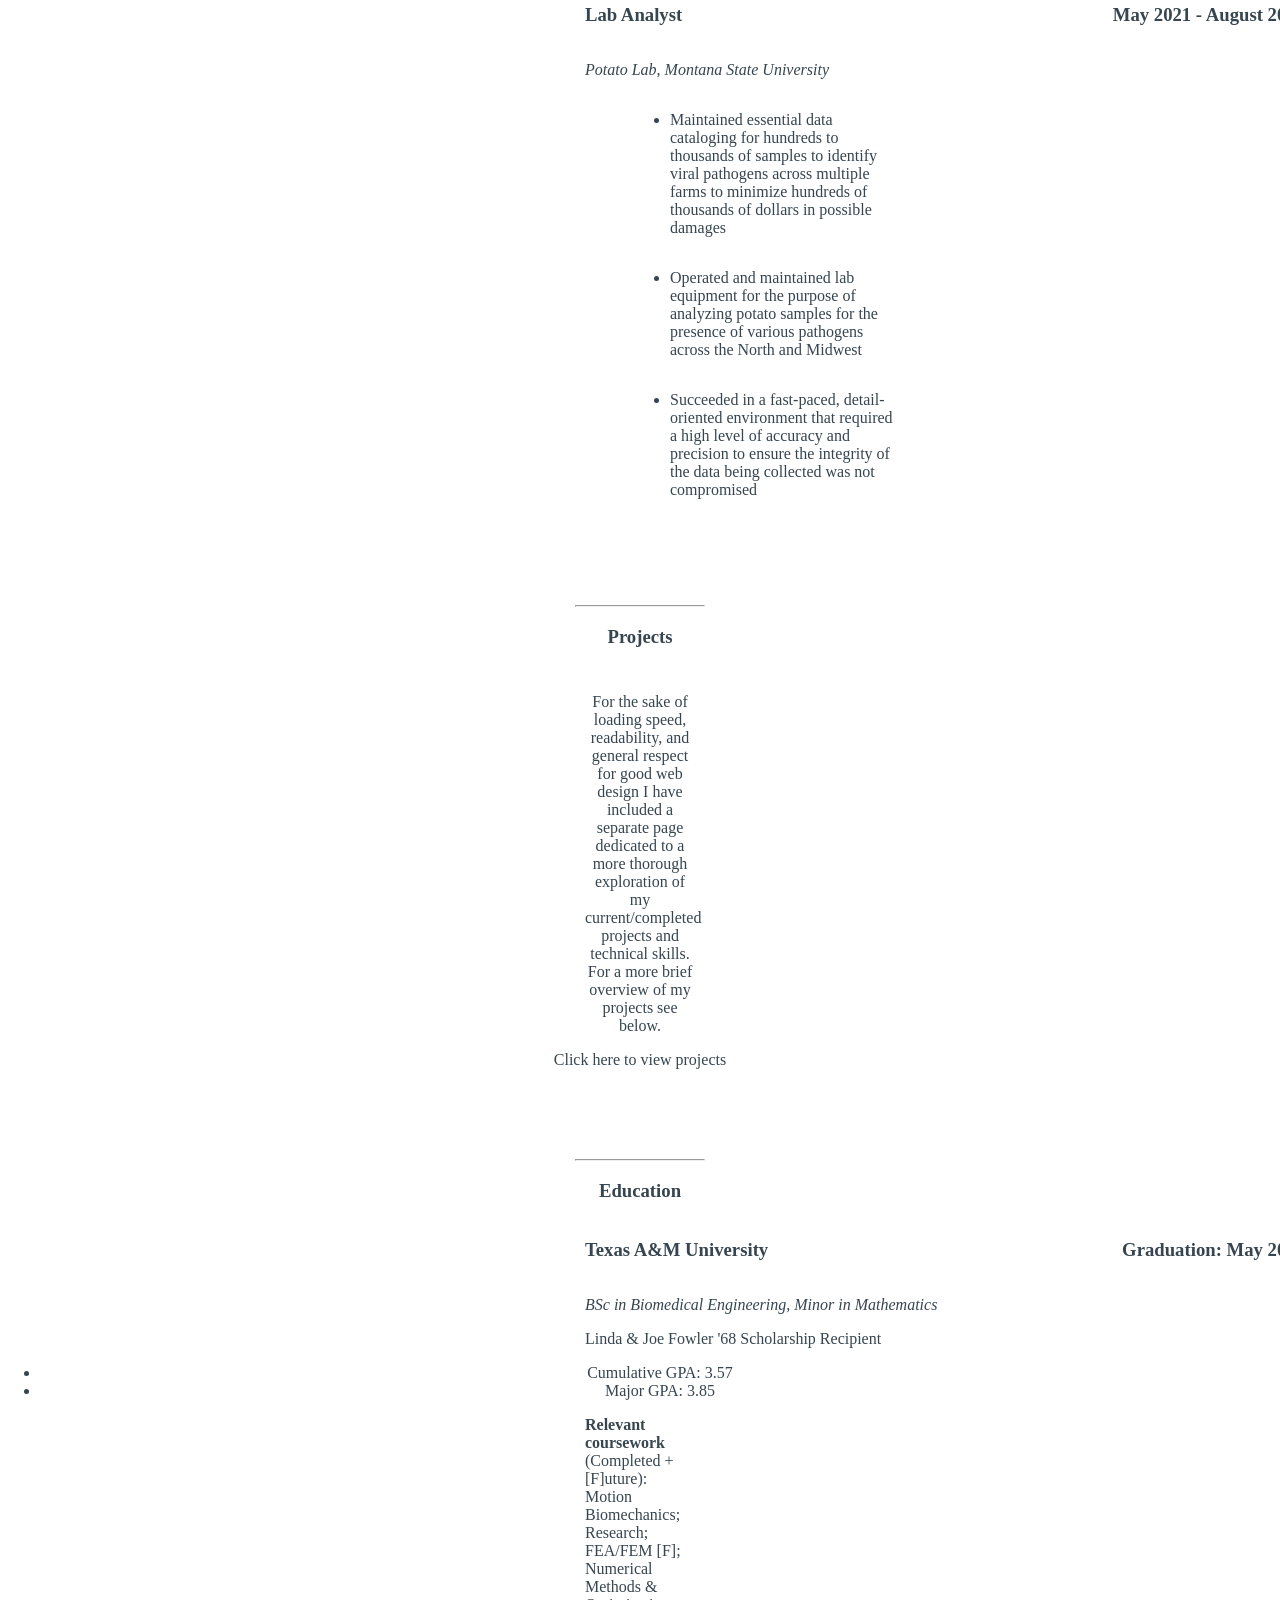
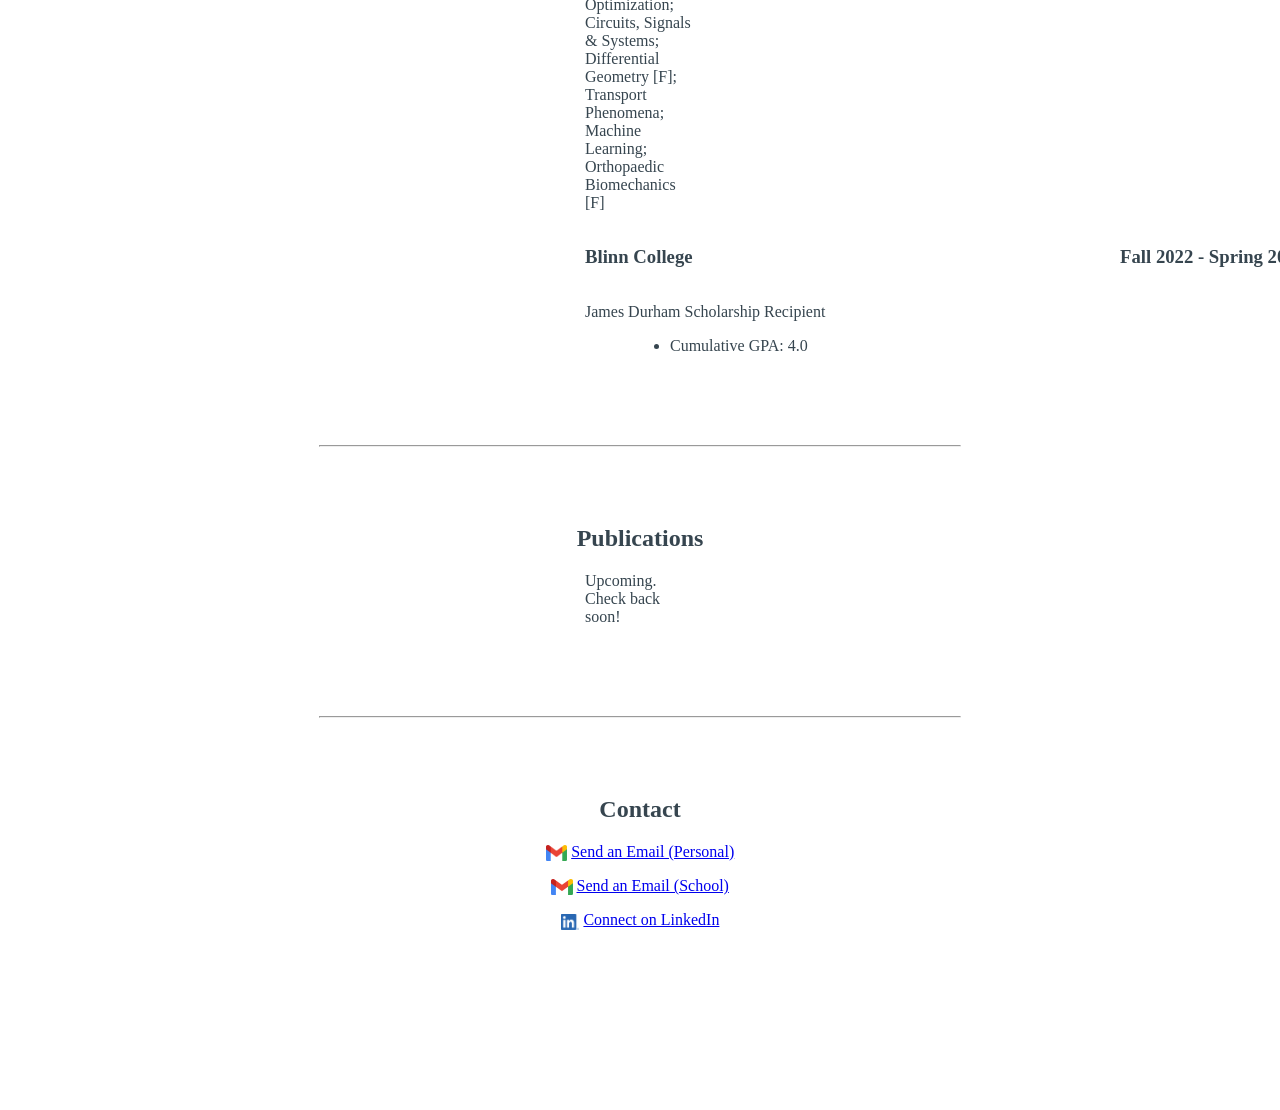
==== commit 501c0a9f: "grammar" ====
--- a/index.html
+++ b/index.html
@@ -173,7 +173,7 @@
 
                 <ul class="exp_desc">
                     <li>
-                        Collaborated with the corresponding graduate student on a consistent schedule to ensure that the project was hitting milestones in a timely manner and consistenly reviewing budgetary limitations to gauge feasibility of the project's design
+                        Collaborated with the corresponding graduate student on a consistent schedule to ensure that the project was hitting milestones in a timely manner and consistently reviewing budgetary limitations to gauge feasibility of the project's design
                     </li>
                 </ul>
 
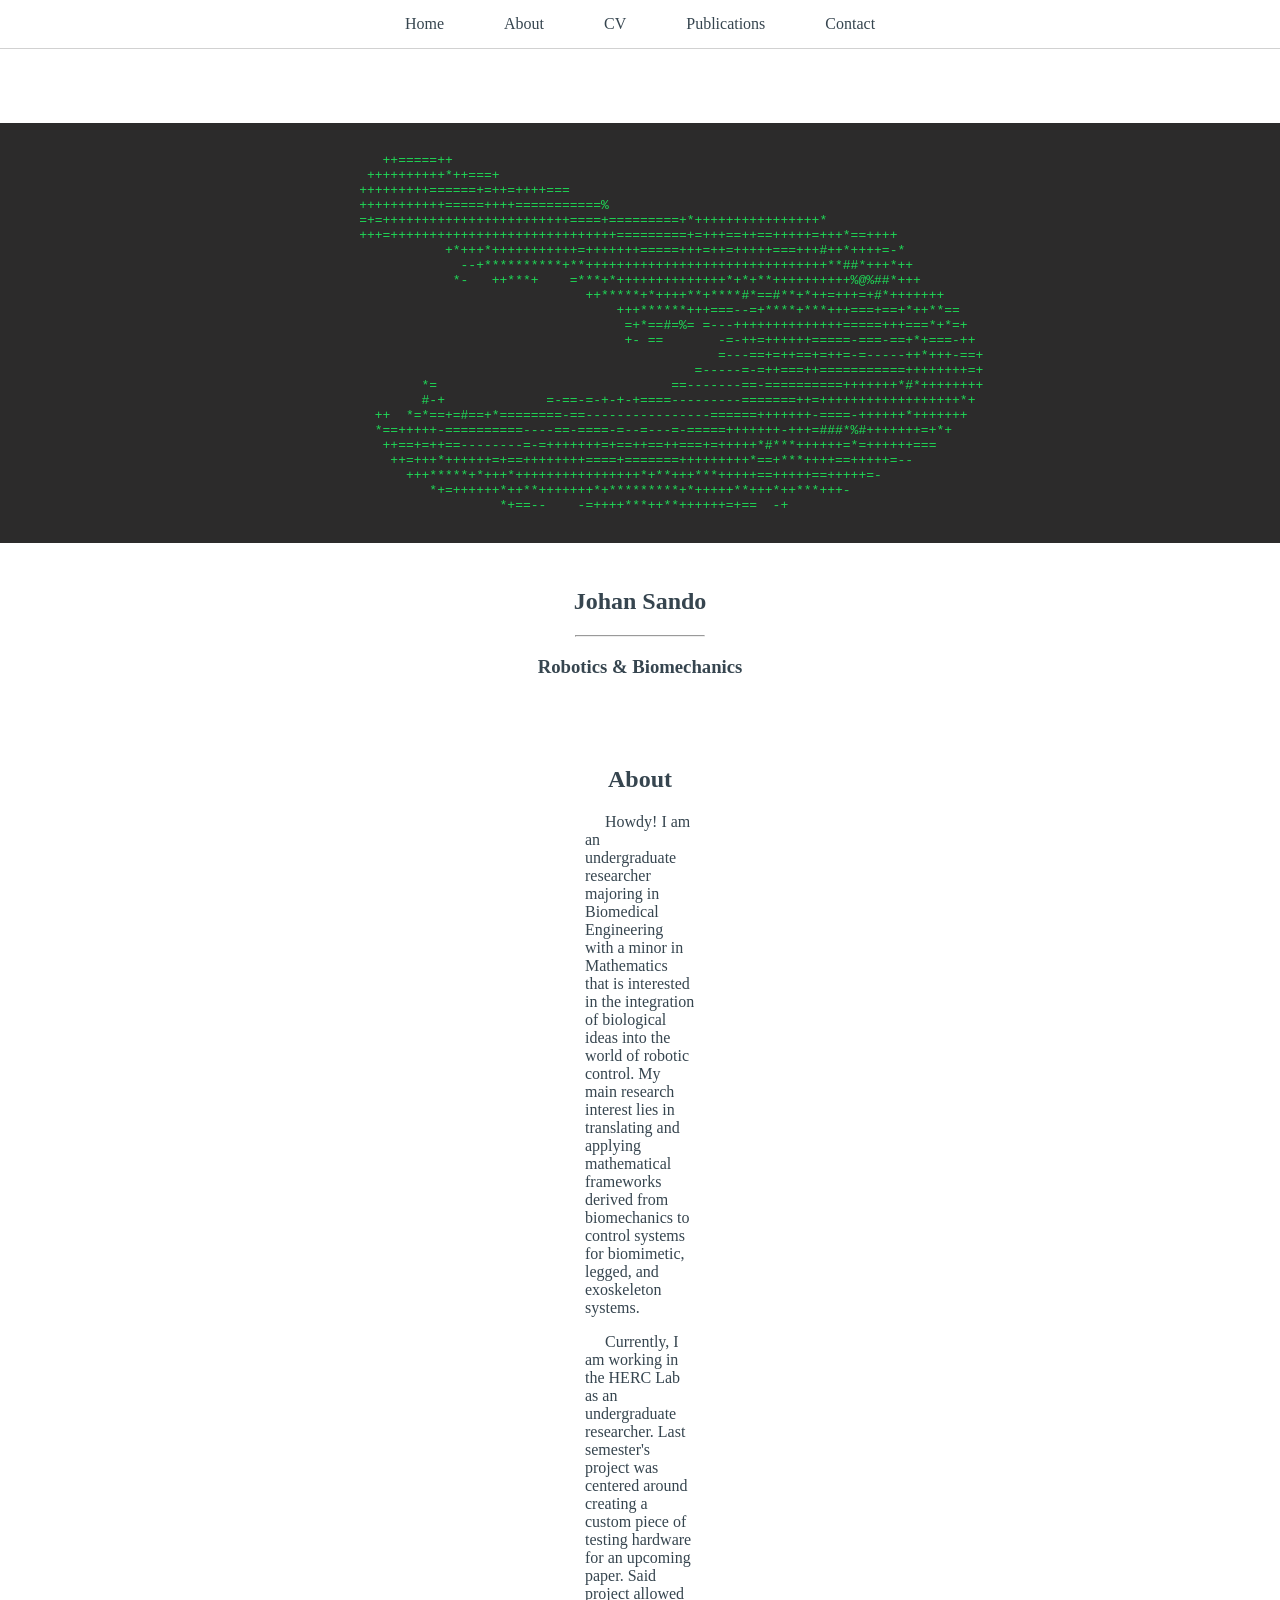
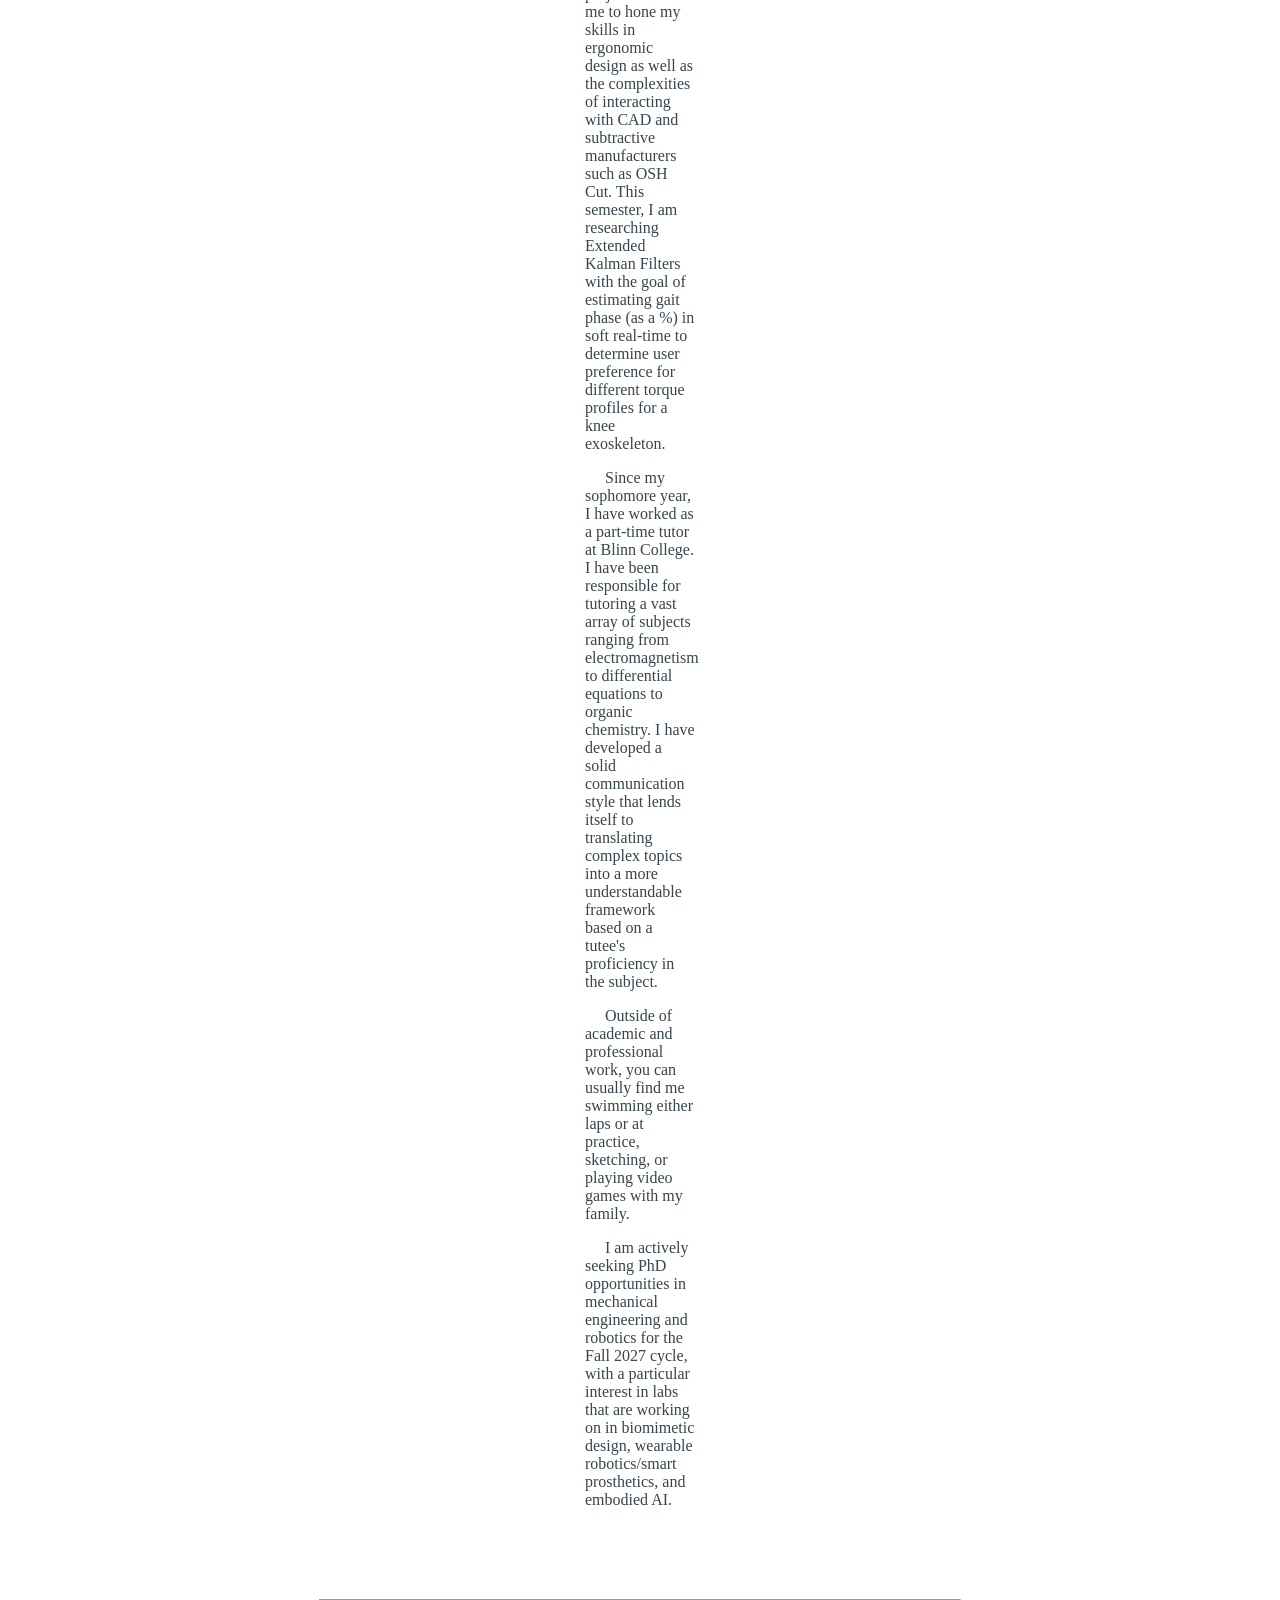
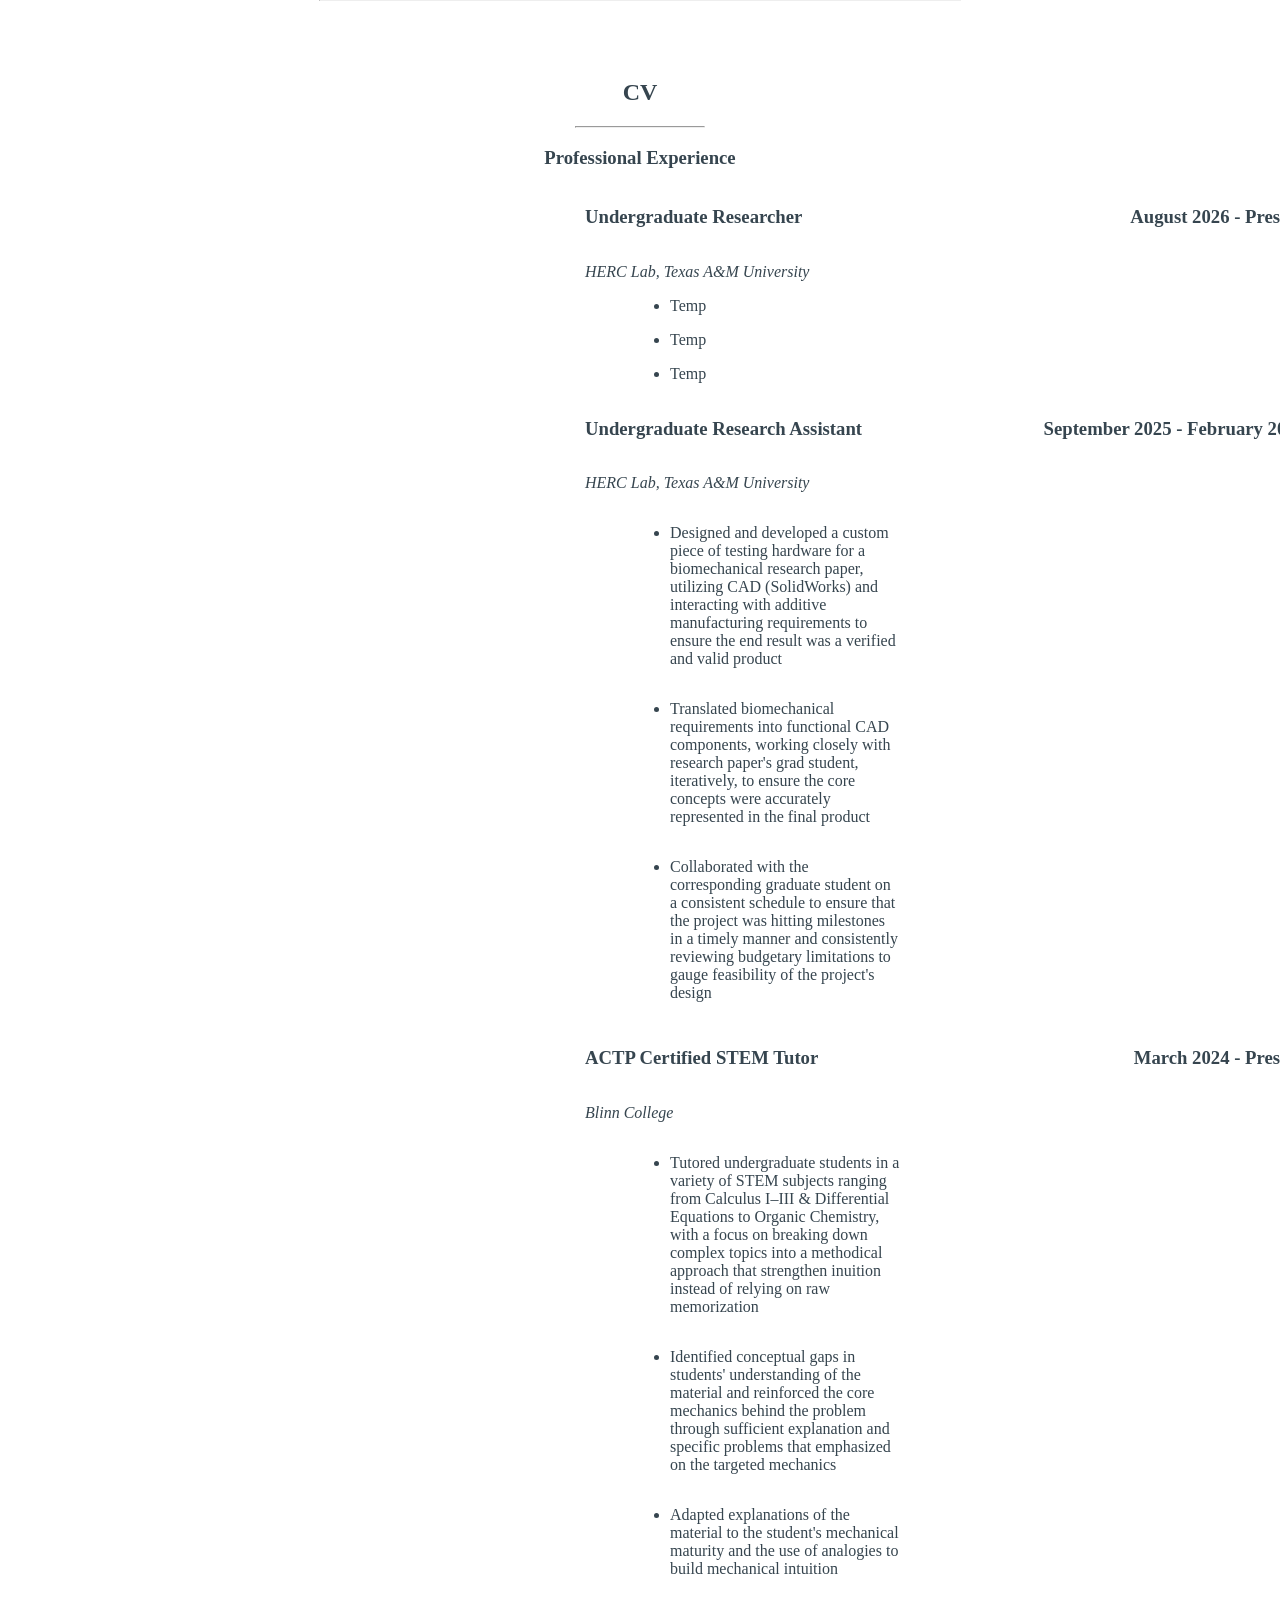
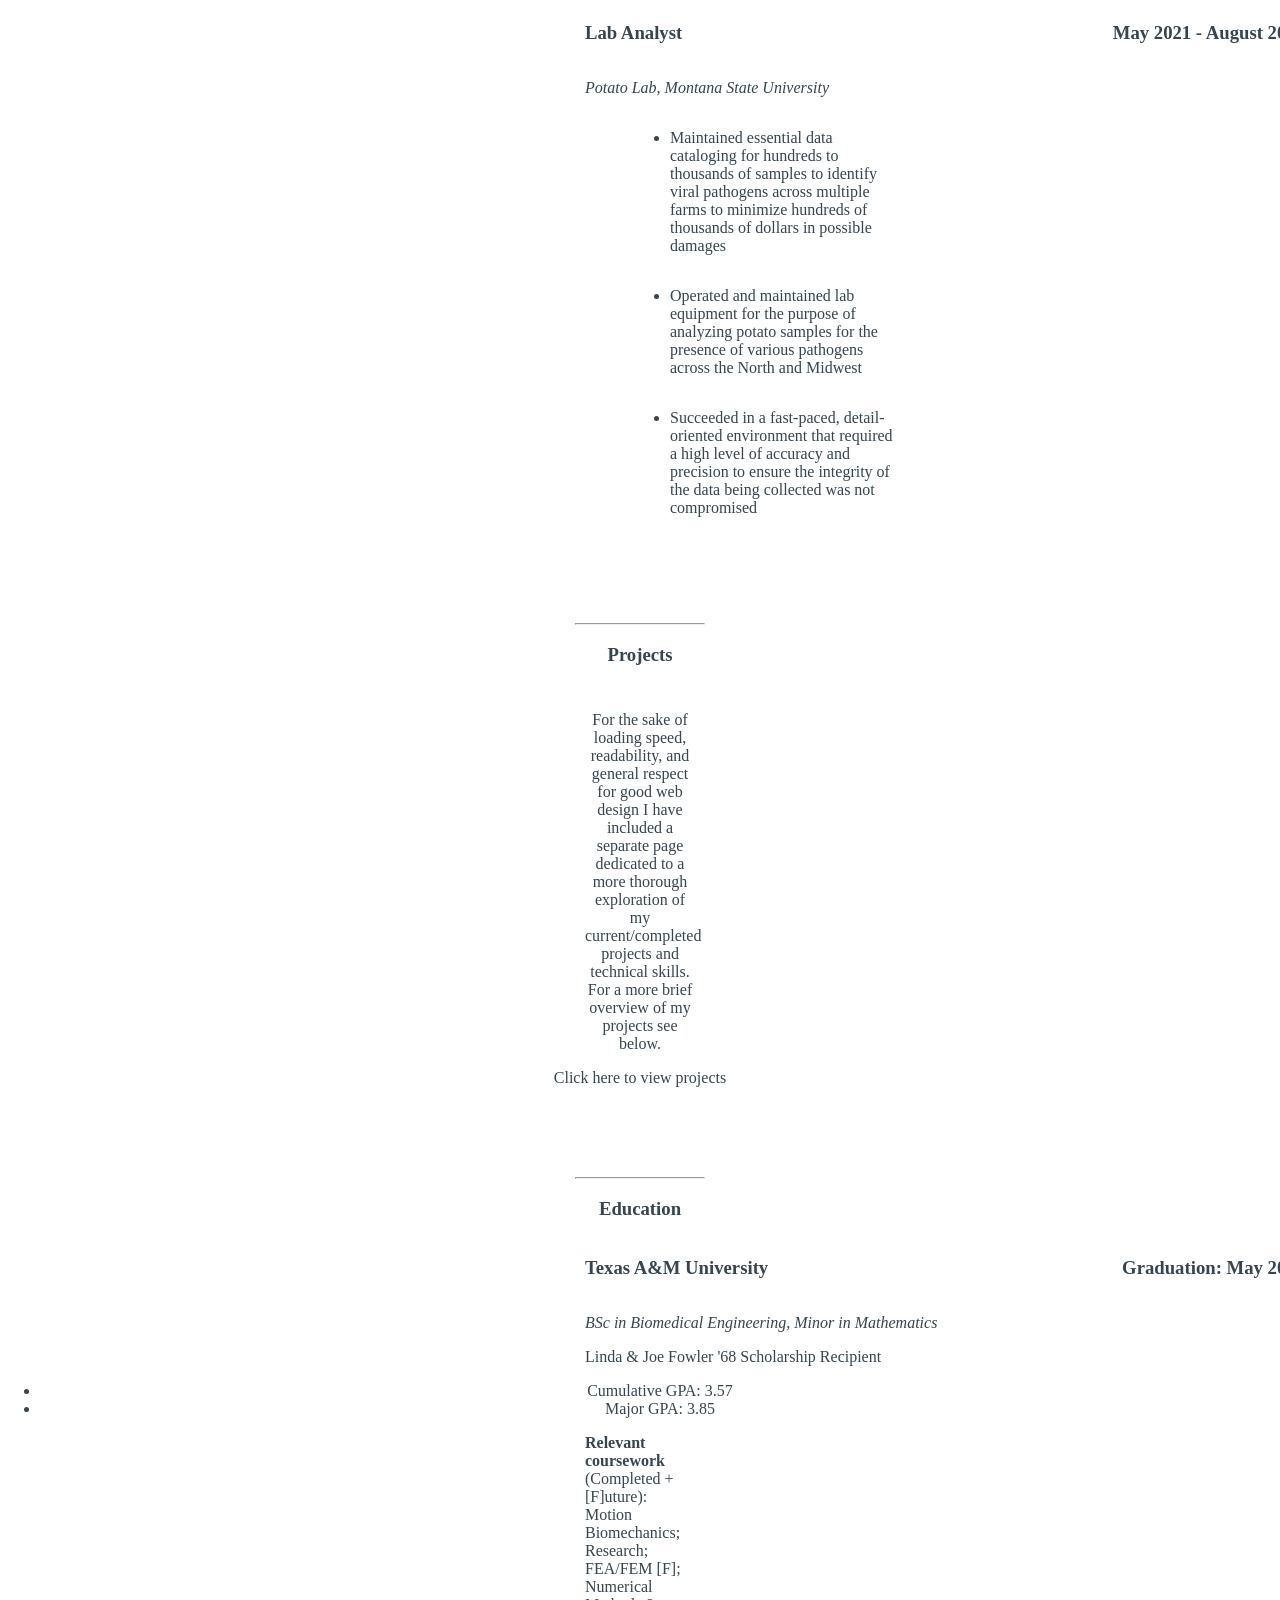
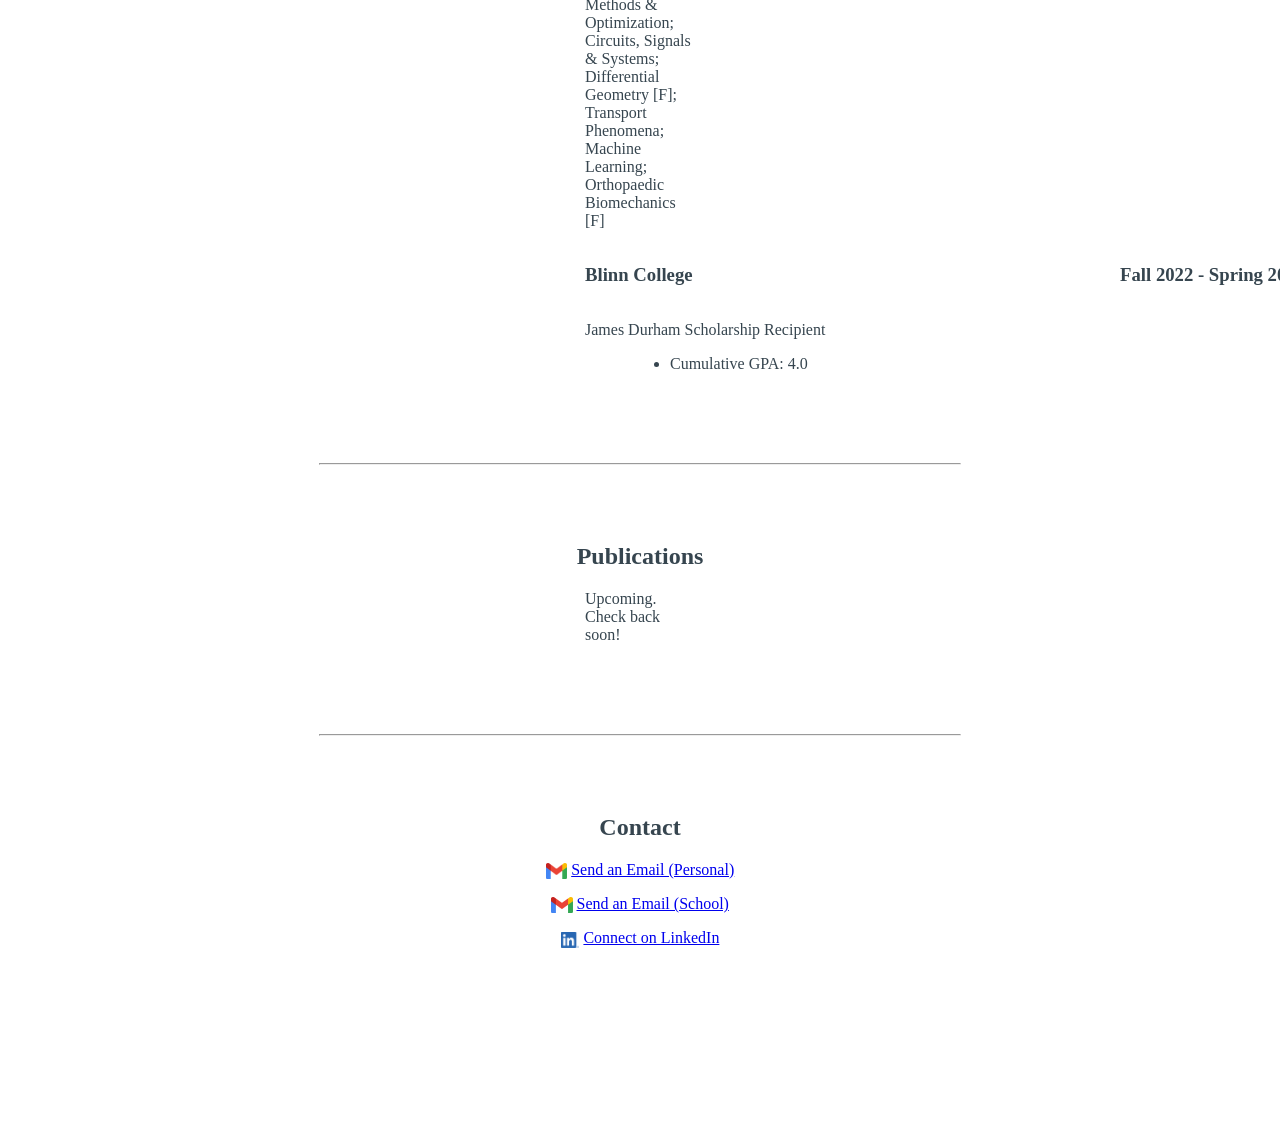
==== commit dc572c1d: "Updated About Section to reflect current research topic" ====
--- a/index.html
+++ b/index.html
@@ -80,8 +80,9 @@
                 Currently, I am working in the HERC Lab as an undergraduate researcher. Last semester's project was centered around creating a custom
                  piece of testing hardware for an upcoming paper. Said project allowed me to hone my skills in ergonomic design as well as the 
                  complexities of interacting with CAD and subtractive manufacturers such as OSH Cut.
-                 This upcoming semester, I expect to be able to learn more about Kalman Filters and their applications
-                 to knee exoskeletons with the possibility of a paper being published.
+                 This semester, I am researching Extended Kalman Filters with the goal of estimating gait phase (as a %) 
+                 in soft real-time to determine user preference for different torque profiles for a knee exoskeleton.
+                 
 
             </p>
 
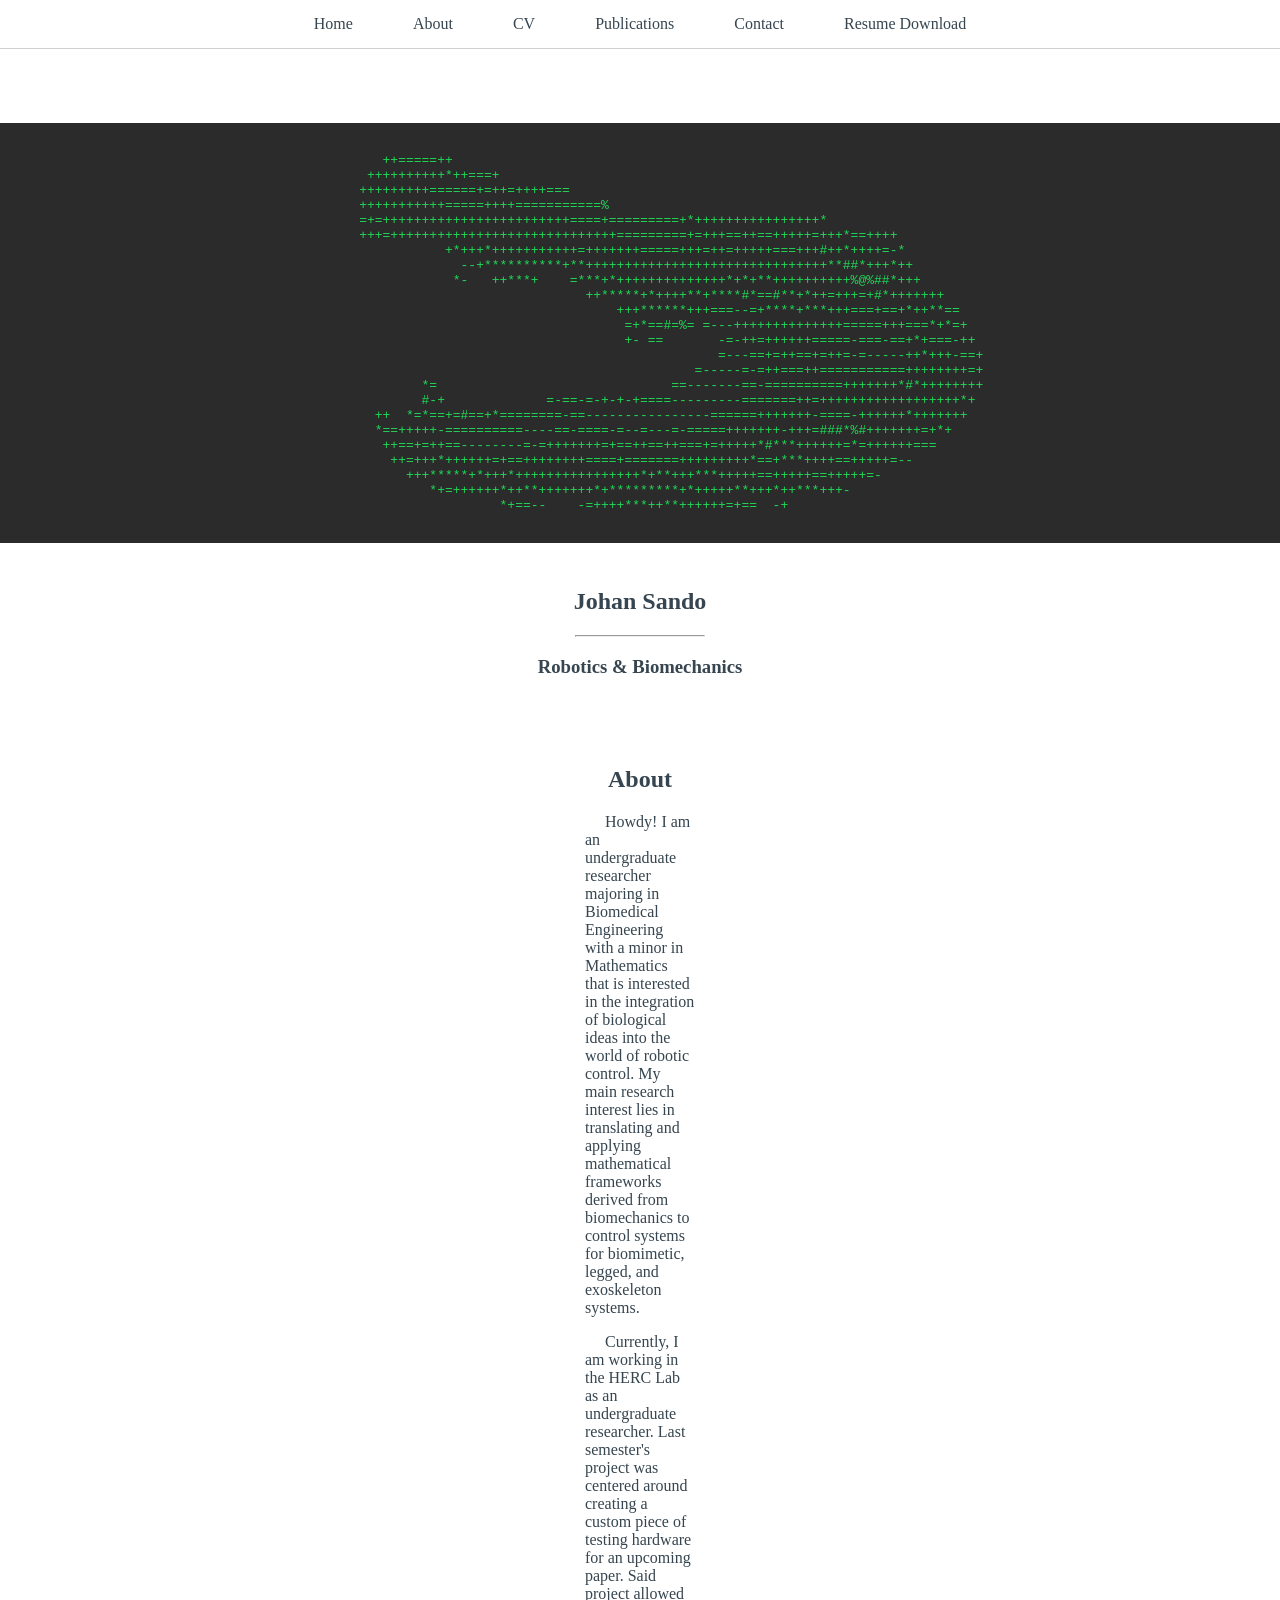
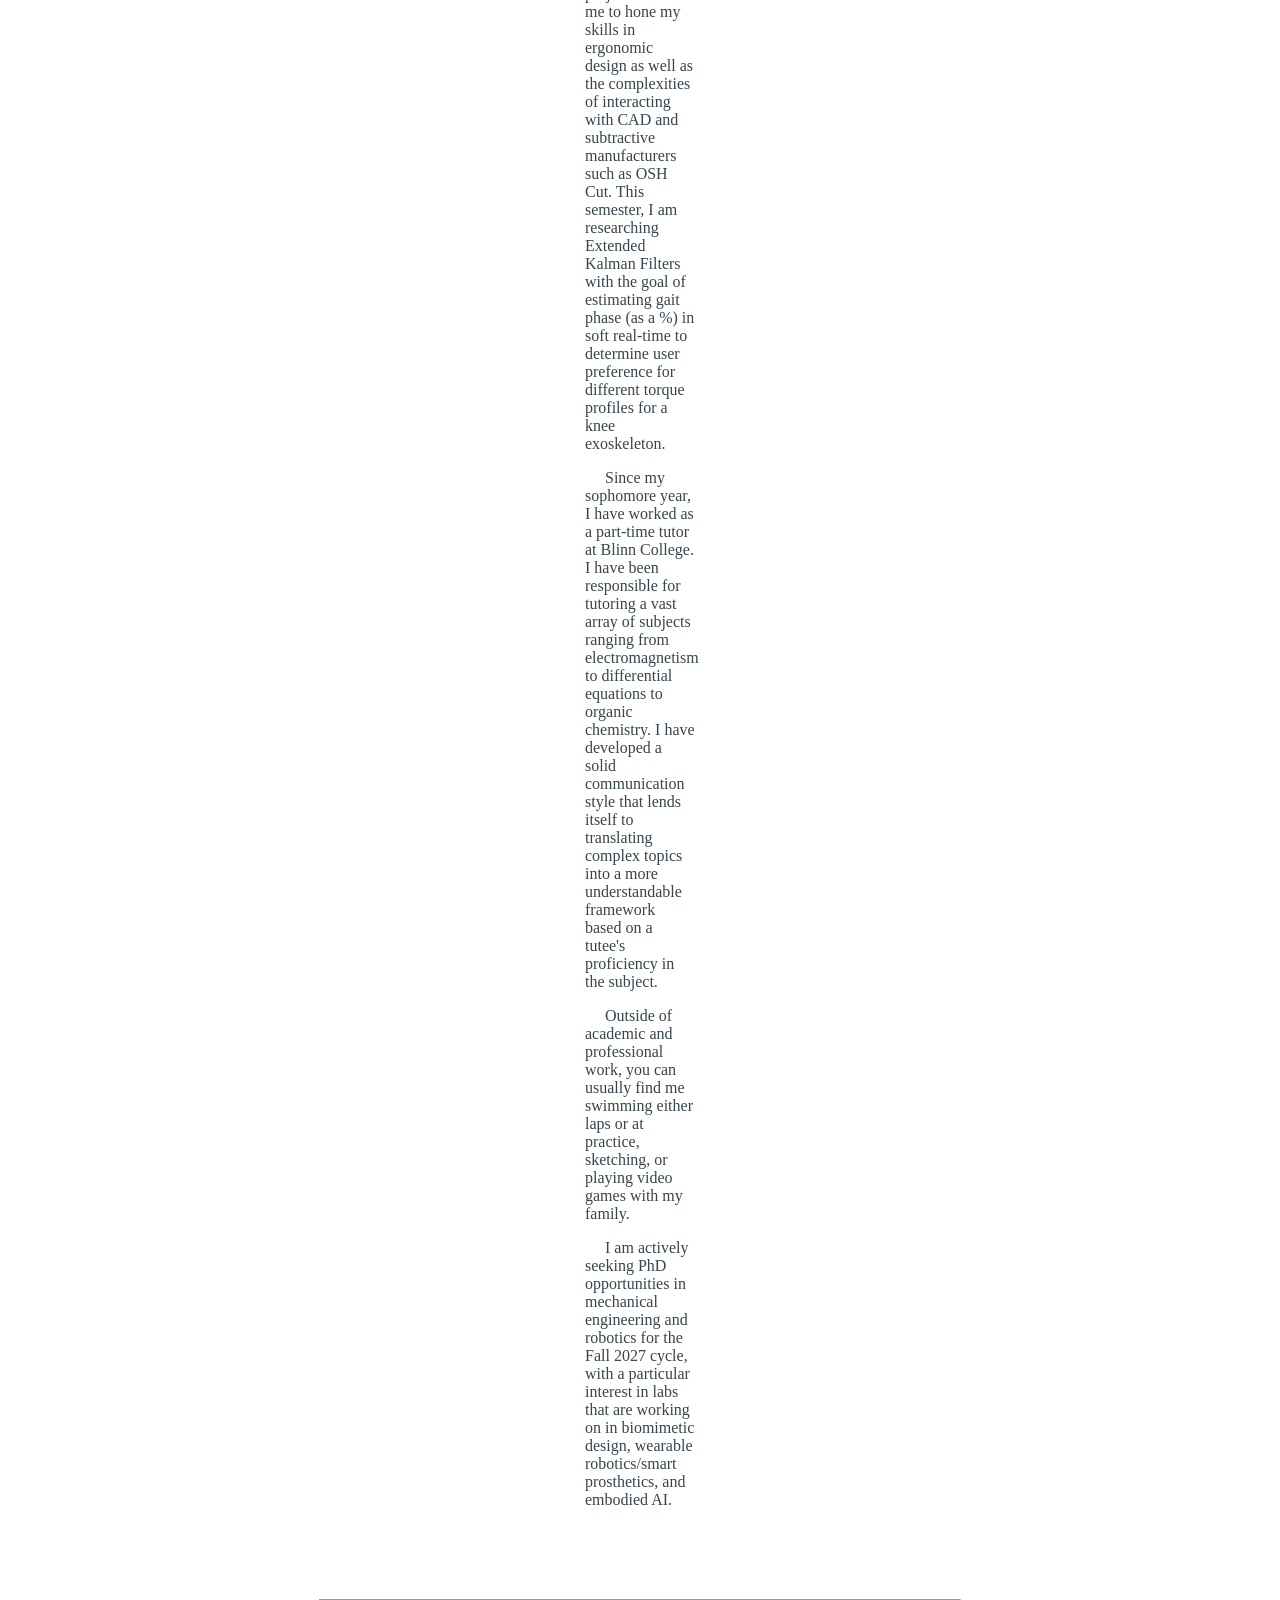
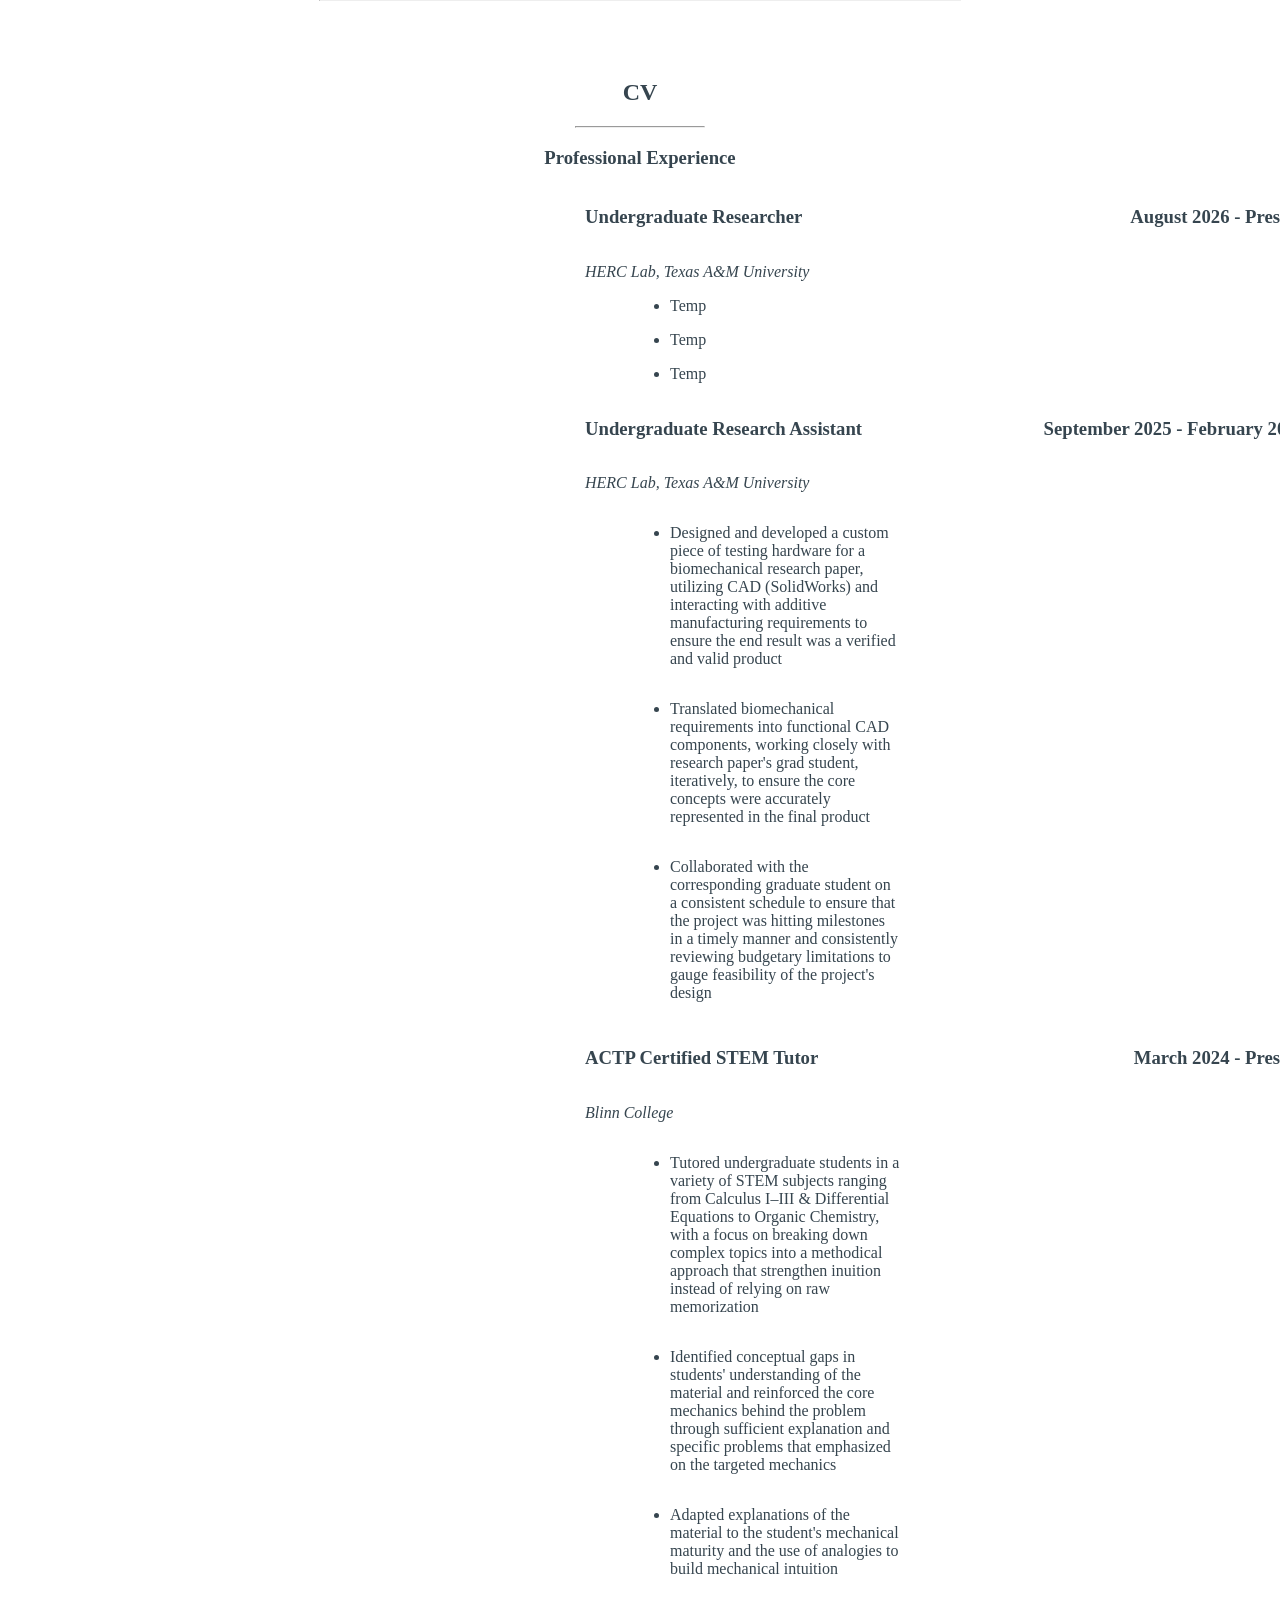
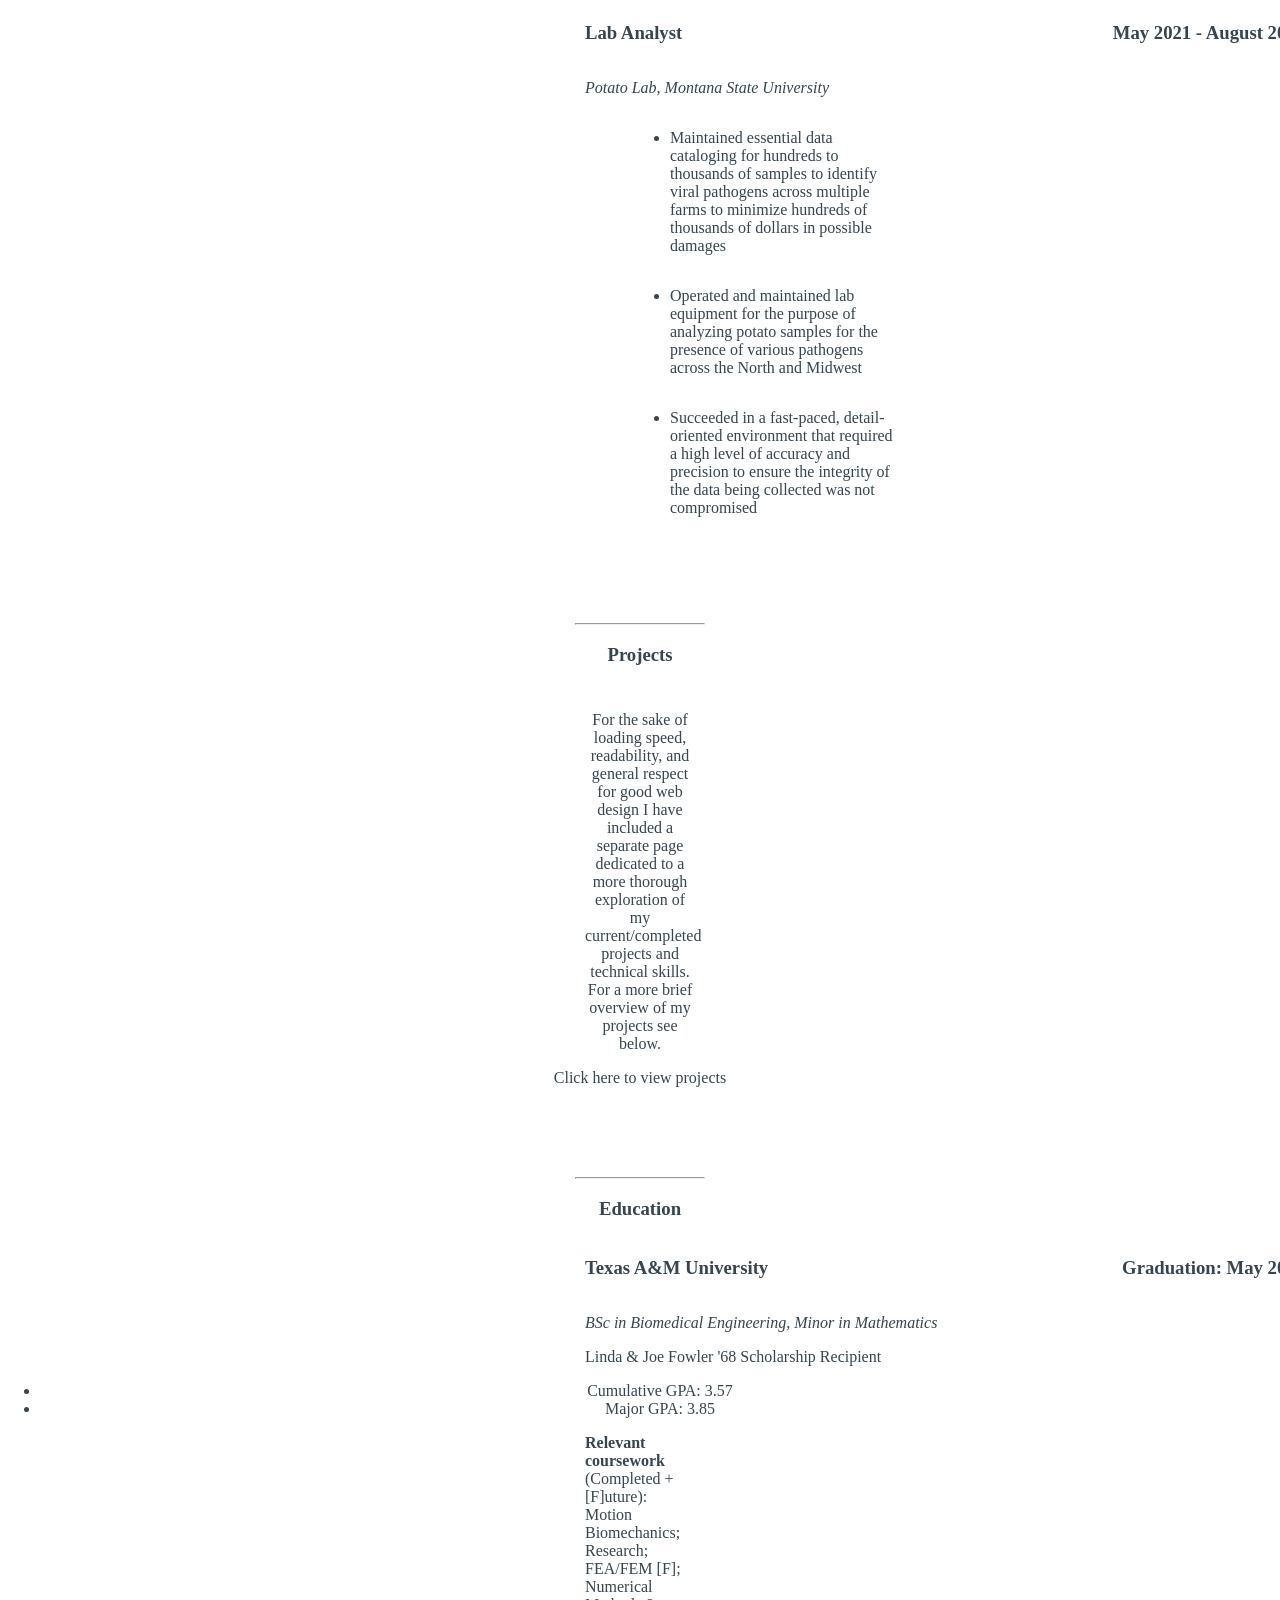
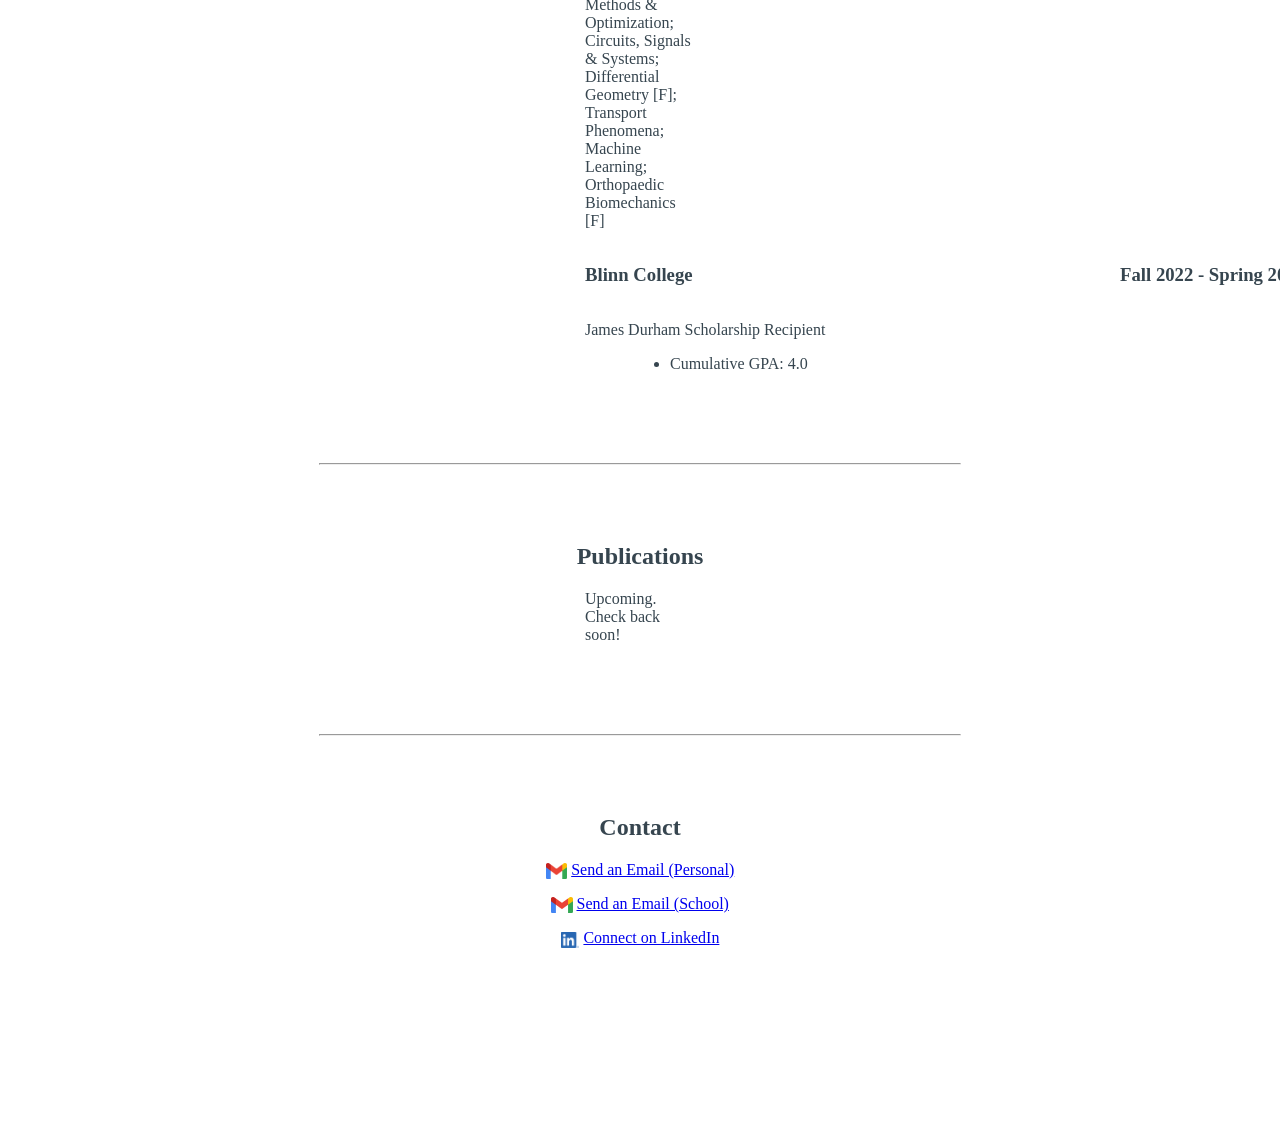
==== commit d2de120a: "Added Resume Download" ====
--- a/index.html
+++ b/index.html
@@ -16,6 +16,7 @@
         <li><a class="banner_item" href="#resume">CV</a></li>
         <li><a class="banner_item" href="#pubs">Publications</a></li>
         <li><a class="banner_item" href="#contact">Contact</a></li>    
+        <li><a class="banner_item" href="./images/J_Sando_Resume.pdf" target="_blank">Resume Download</a></li>
 
     </ul>
 
@@ -66,6 +67,7 @@
         </section>
 
         <section id="about">
+
             <h2>
                 About
             </h2>
@@ -83,7 +85,6 @@
                  This semester, I am researching Extended Kalman Filters with the goal of estimating gait phase (as a %) 
                  in soft real-time to determine user preference for different torque profiles for a knee exoskeleton.
                  
-
             </p>
 
             <p style="text-align:left; margin-left:65vh; margin-right:65vh; text-indent: 20px;">
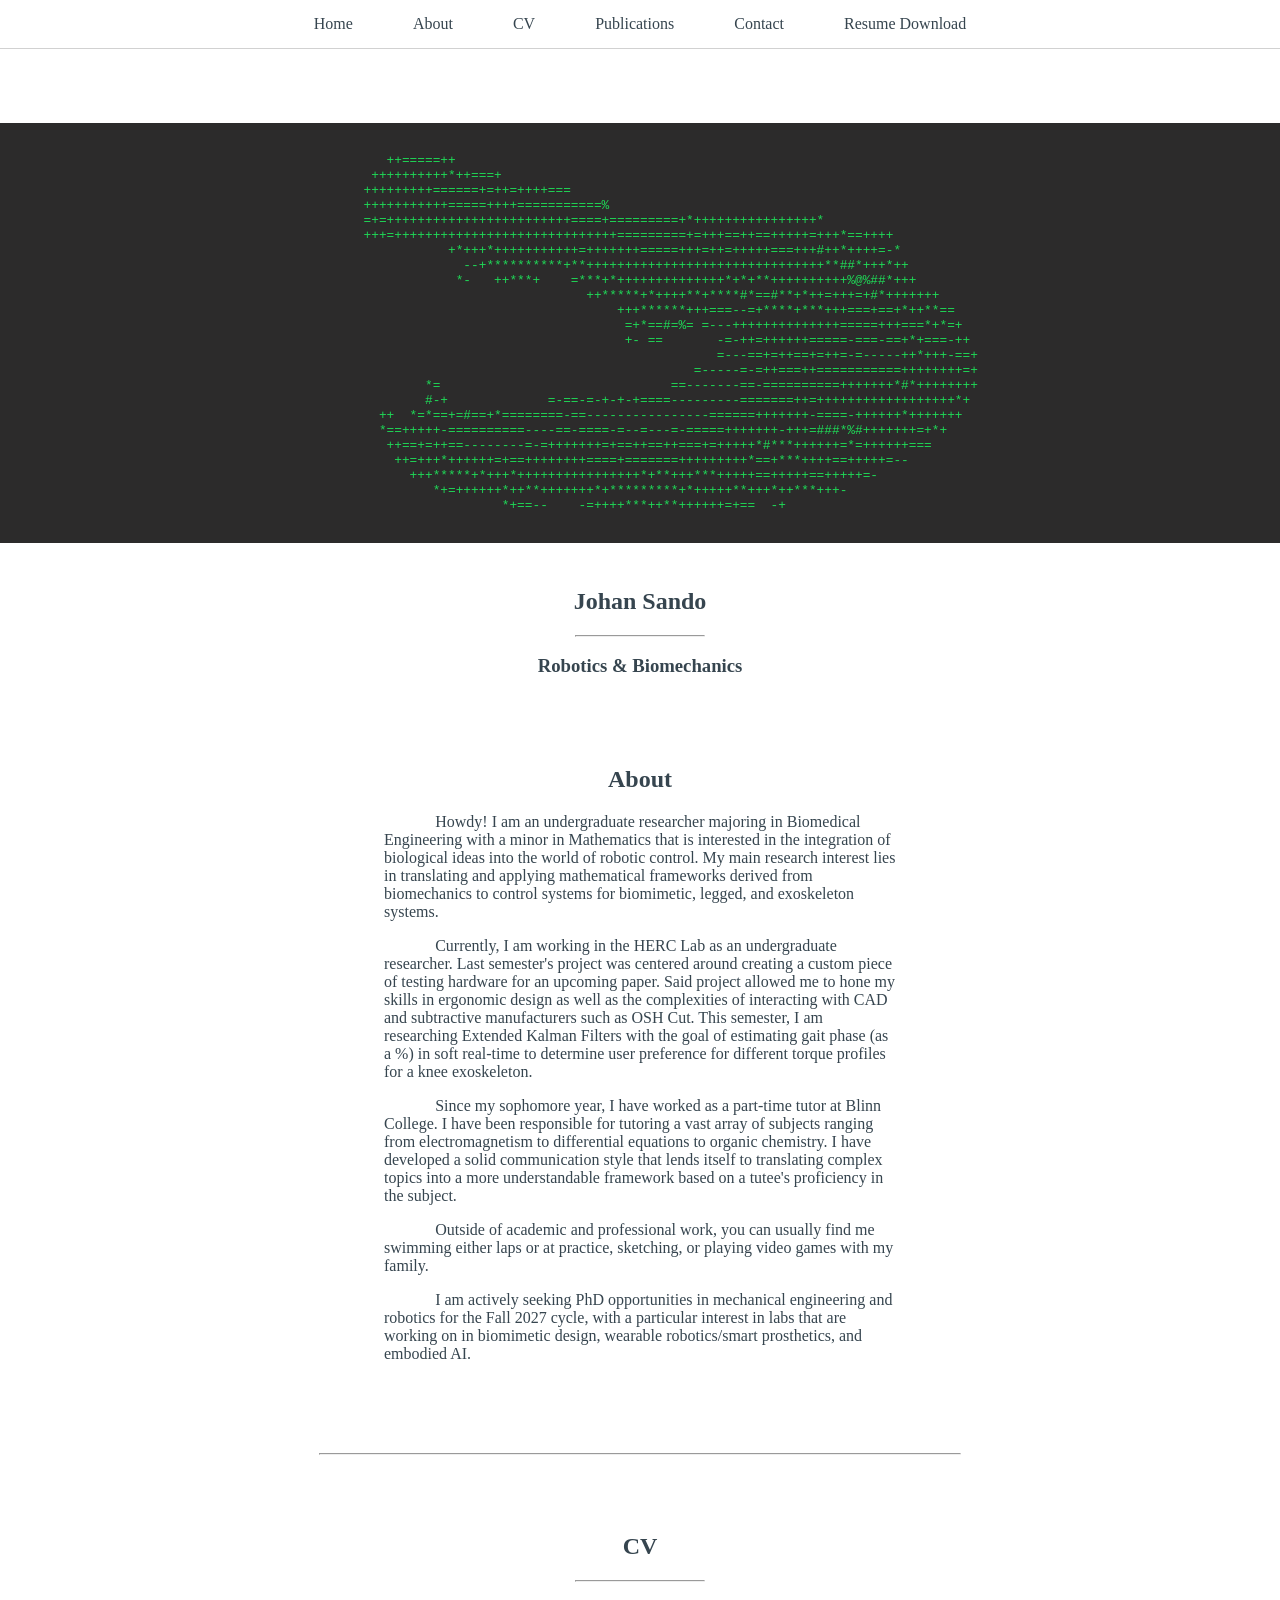
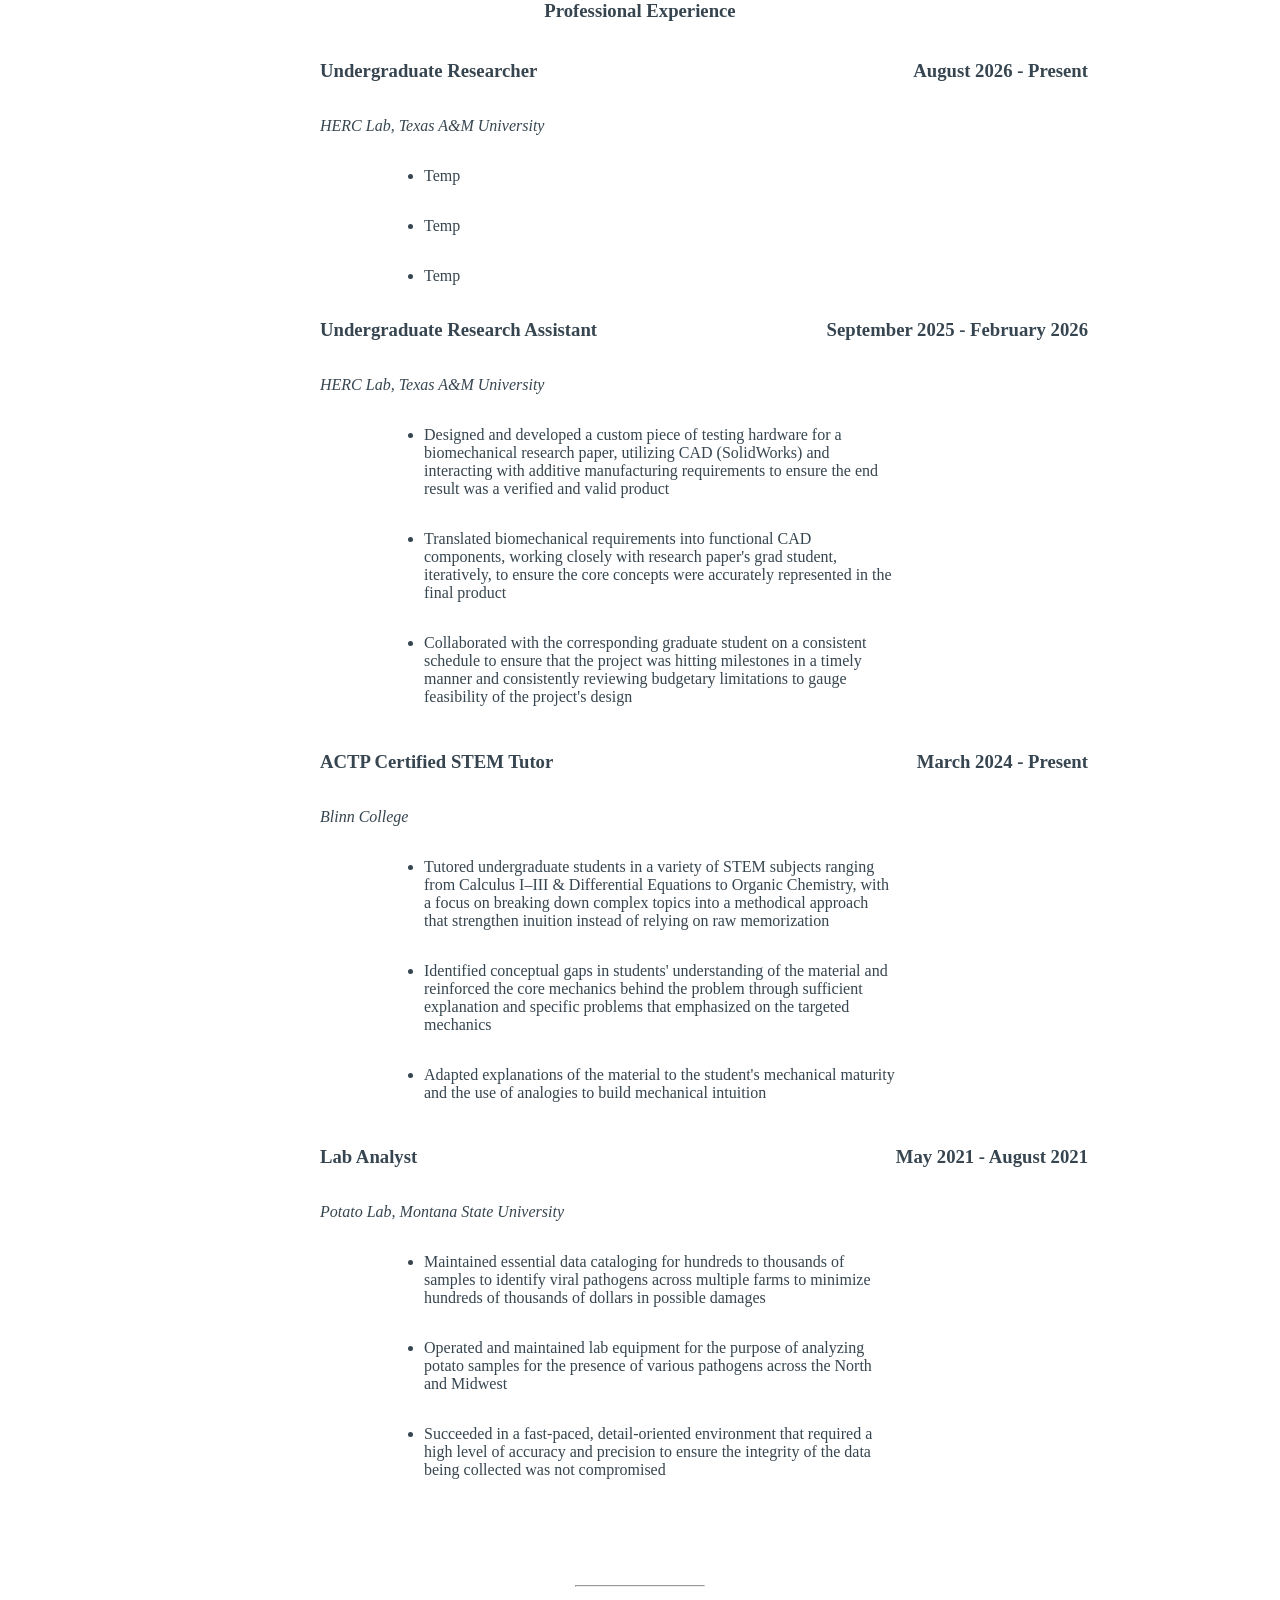
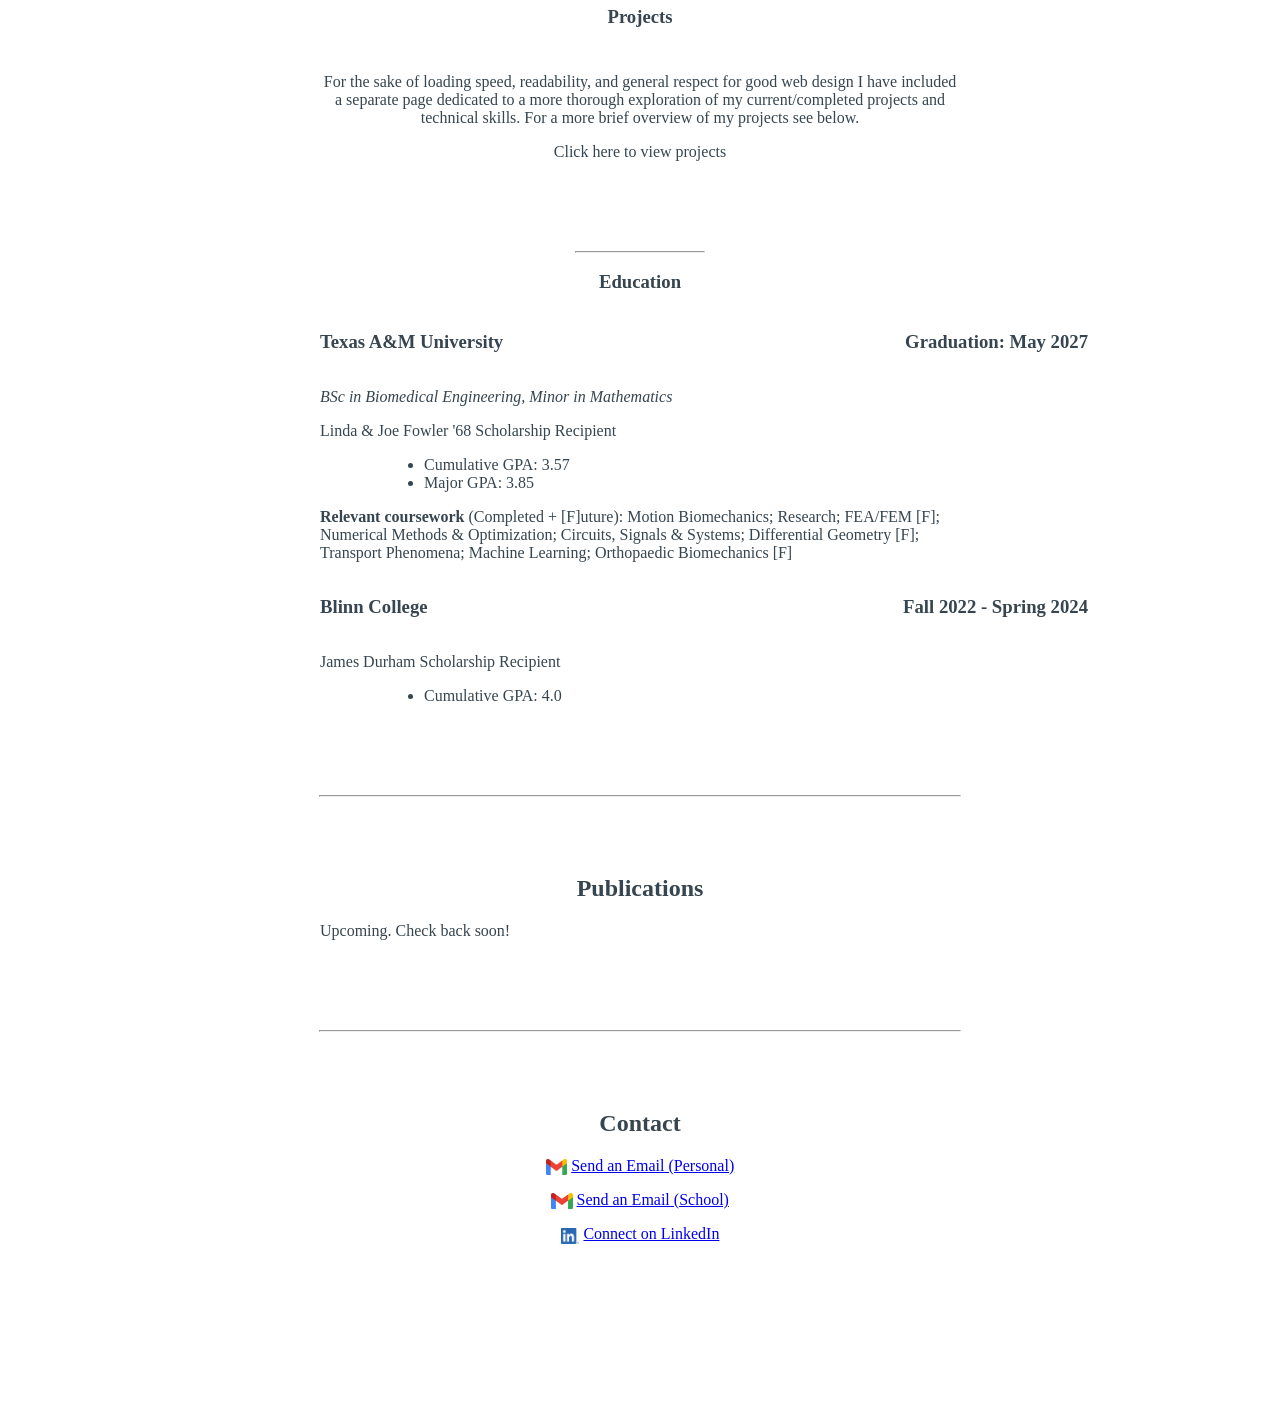
==== commit 128e4b36: "Fixed a significant amount of scaling issues, majority of it was due to a false var of vh instead of" ====
--- a/index.html
+++ b/index.html
@@ -16,7 +16,7 @@
         <li><a class="banner_item" href="#resume">CV</a></li>
         <li><a class="banner_item" href="#pubs">Publications</a></li>
         <li><a class="banner_item" href="#contact">Contact</a></li>    
-        <li><a class="banner_item" href="./images/J_Sando_Resume.pdf" target="_blank">Resume Download</a></li>
+        <li><a class="banner_item" href="./images/J_Sando_Resume.pdf" download="Johan_Sando_Resume.pdf">Resume Download</a></li>
 
     </ul>
 
@@ -25,7 +25,7 @@
 
 
         <section id="home">
-            <pre>    
+            <pre style="font-size:1vw;">    
 
                  ++=====++                                                                          
                ++++++++++*++===+                                                                    
@@ -72,13 +72,13 @@
                 About
             </h2>
 
-            <p style="text-align:left; margin-left:65vh; margin-right:65vh; text-indent: 20px;">
+            <p  style="text-align:left; margin-left:30vw; margin-right:30vw; text-indent: 10%;">
                 Howdy! I am an undergraduate researcher majoring in Biomedical Engineering  with a minor in Mathematics
                 that is interested in the integration of biological ideas into the world of robotic control. My main research interest 
                 lies in translating and applying mathematical frameworks derived from biomechanics to control systems for biomimetic, legged, and exoskeleton systems.
             </p>
 
-            <p style="text-align:left; margin-left:65vh; margin-right:65vh; text-indent: 20px;">
+            <p style="text-align:left; margin-left:30vw; margin-right:30vw; text-indent: 10%;">
                 Currently, I am working in the HERC Lab as an undergraduate researcher. Last semester's project was centered around creating a custom
                  piece of testing hardware for an upcoming paper. Said project allowed me to hone my skills in ergonomic design as well as the 
                  complexities of interacting with CAD and subtractive manufacturers such as OSH Cut.
@@ -87,18 +87,18 @@
                  
             </p>
 
-            <p style="text-align:left; margin-left:65vh; margin-right:65vh; text-indent: 20px;">
+            <p style="text-align:left; margin-left:30vw; margin-right:30vw; text-indent: 10%;">
                 Since my sophomore year, I have worked as a part-time tutor
                 at Blinn College. I have been responsible for tutoring a vast array of subjects ranging from electromagnetism to differential equations to 
                 organic chemistry. I have developed a solid communication style that lends itself to translating
                 complex topics into a more understandable framework based on a tutee's proficiency in the subject. 
             </p>
 
-            <p style="text-align:left; margin-left:65vh; margin-right:65vh; text-indent: 20px;">
+            <p style="text-align:left; margin-left:30vw; margin-right:30vw; text-indent: 10%;">
                 Outside of academic and professional work, you can usually find me swimming either laps or at practice, sketching, or playing video games with my family. 
             </p>
 
-            <p style="text-align:left; margin-left:65vh; margin-right:65vh; text-indent: 20px;">
+            <p style="text-align:left; margin-left:30vw; margin-right:30vw; text-indent: 10%;">
                 I am actively seeking PhD opportunities in mechanical engineering and robotics for the Fall 2027 cycle, with a particular interest in labs that are working on in biomimetic design, wearable robotics/smart prosthetics, and embodied AI.
             </p>
 
@@ -117,7 +117,7 @@
                 Professional Experience
             </h3>
 
-            <div>
+            <div class="res_exp">
                 <div class="res_exp_header">
                     <h3>Undergraduate Researcher</h3>
                     <h3>August 2026 - Present</h3>
@@ -147,9 +147,7 @@
                     </li>
                 </ul>
 
-            </div>
-
-            <div  class="res_exp">
+
                 <div class="res_exp_header">
                     <h3>Undergraduate Research Assistant</h3>
                     <h3>September 2025 - February 2026</h3>
@@ -250,7 +248,7 @@
             Projects
         </h3>
 
-        <p style="margin-left:65vh; margin-right:65vh;">
+        <p style="margin-left:25vw; margin-right:25vw;">
             For the sake of loading speed, readability, and general respect for good web design I have included a separate page dedicated to a more thorough exploration of my current/completed projects and technical skills. For a more brief overview of my projects see below.
         </p>
 
@@ -269,15 +267,15 @@
                     <h3>Graduation: May 2027</h3>
                 </div>
 
-                <p style="text-align: left; margin-left: 65vh; font-style: italic;">
+                <p class="exp_loc">
                     BSc in Biomedical Engineering, Minor in Mathematics
                 </p>
 
-                <p style="text-align: left; margin-left: 65vh;">
+                <p style="text-align: left; margin-left: 25vw;">
                     Linda & Joe Fowler '68 Scholarship Recipient
                 </p>
 
-                <ul class="cv_gpa">
+                <ul class="exp_desc">
                     <li>
                         Cumulative GPA: 3.57
                     </li>
@@ -287,7 +285,7 @@
                     </li>
                 </ul>
 
-                <p style="text-align:left; margin-left:65vh; margin-right:65vh;">
+                <p style="text-align:left; margin-left:25vw; margin-right:25vw;">
                     <b>Relevant coursework</b> (Completed + [F]uture): Motion Biomechanics; Research; FEA/FEM [F]; Numerical Methods & Optimization;
                      Circuits, Signals & Systems; Differential Geometry [F]; Transport Phenomena; Machine Learning; Orthopaedic Biomechanics [F]
                 </p>
@@ -299,7 +297,7 @@
                     <h3>Fall 2022 - Spring 2024</h3>
                 </div>
 
-                <p style="text-align: left; margin-left: 65vh;">
+                <p style="text-align: left; margin-left: 25vw;">
                     James Durham Scholarship Recipient
                 </p>
 
@@ -318,7 +316,7 @@
                 Publications
             </h2>
 
-            <p style="text-align:left; margin-left:65vh; margin-right:65vh;">
+            <p style="text-align:left; margin-left:25vw; margin-right:25vw;">
                 Upcoming. Check back soon!
 
         </section>
--- a/css_design/main_style.css
+++ b/css_design/main_style.css
@@ -90,27 +90,29 @@
 
 .res_exp_header {
     display: flex;
-    margin-left: 65vh;
-    margin-right: 120px;
+    margin-left: 25vw;
+    margin-right: 30vw;
     flex-direction: row;    
     justify-content: space-between !important; 
     align-items: center;
-    width: 80vh;
-    text-align:center;
+    width: 60vw;
+    text-align:left;
     padding-bottom: 0;
 }
 
 .res_exp{
     display:flex;
     flex-direction:column;
-    width: 100vh;
+    width: 70%;
     margin-bottom: 10px;
 }
 
-ul.exp_desc{
+.exp_desc li{
+    width: auto;
     text-align:left;
     list-style-type: disc;
-    margin-left: 70vh;
+    margin-left: 30vw;
+    margin-right: 0;
 }
 
 pre{
@@ -125,7 +127,7 @@
 .exp_loc{
     top:0;
     font-style: italic;
-    margin-left: 65vh;
+    margin-left: 25vw;
     text-align: left;
 }
 
@@ -133,7 +135,7 @@
     display: flex;
     margin-left: 65vh;
     margin-right: 120px;
-    flex-direction: row;    
+    flex-direction: row;   
     justify-content: space-between !important; 
     align-items: center;
     width: 80vh;
@@ -164,4 +166,11 @@
         opacity: 0.8;
     }    
 
+}
+
+ul.cv_gpa{
+    align-items: center;
+    text-align:left;
+    list-style-type: disc;
+    margin-left: 70vh;
 }
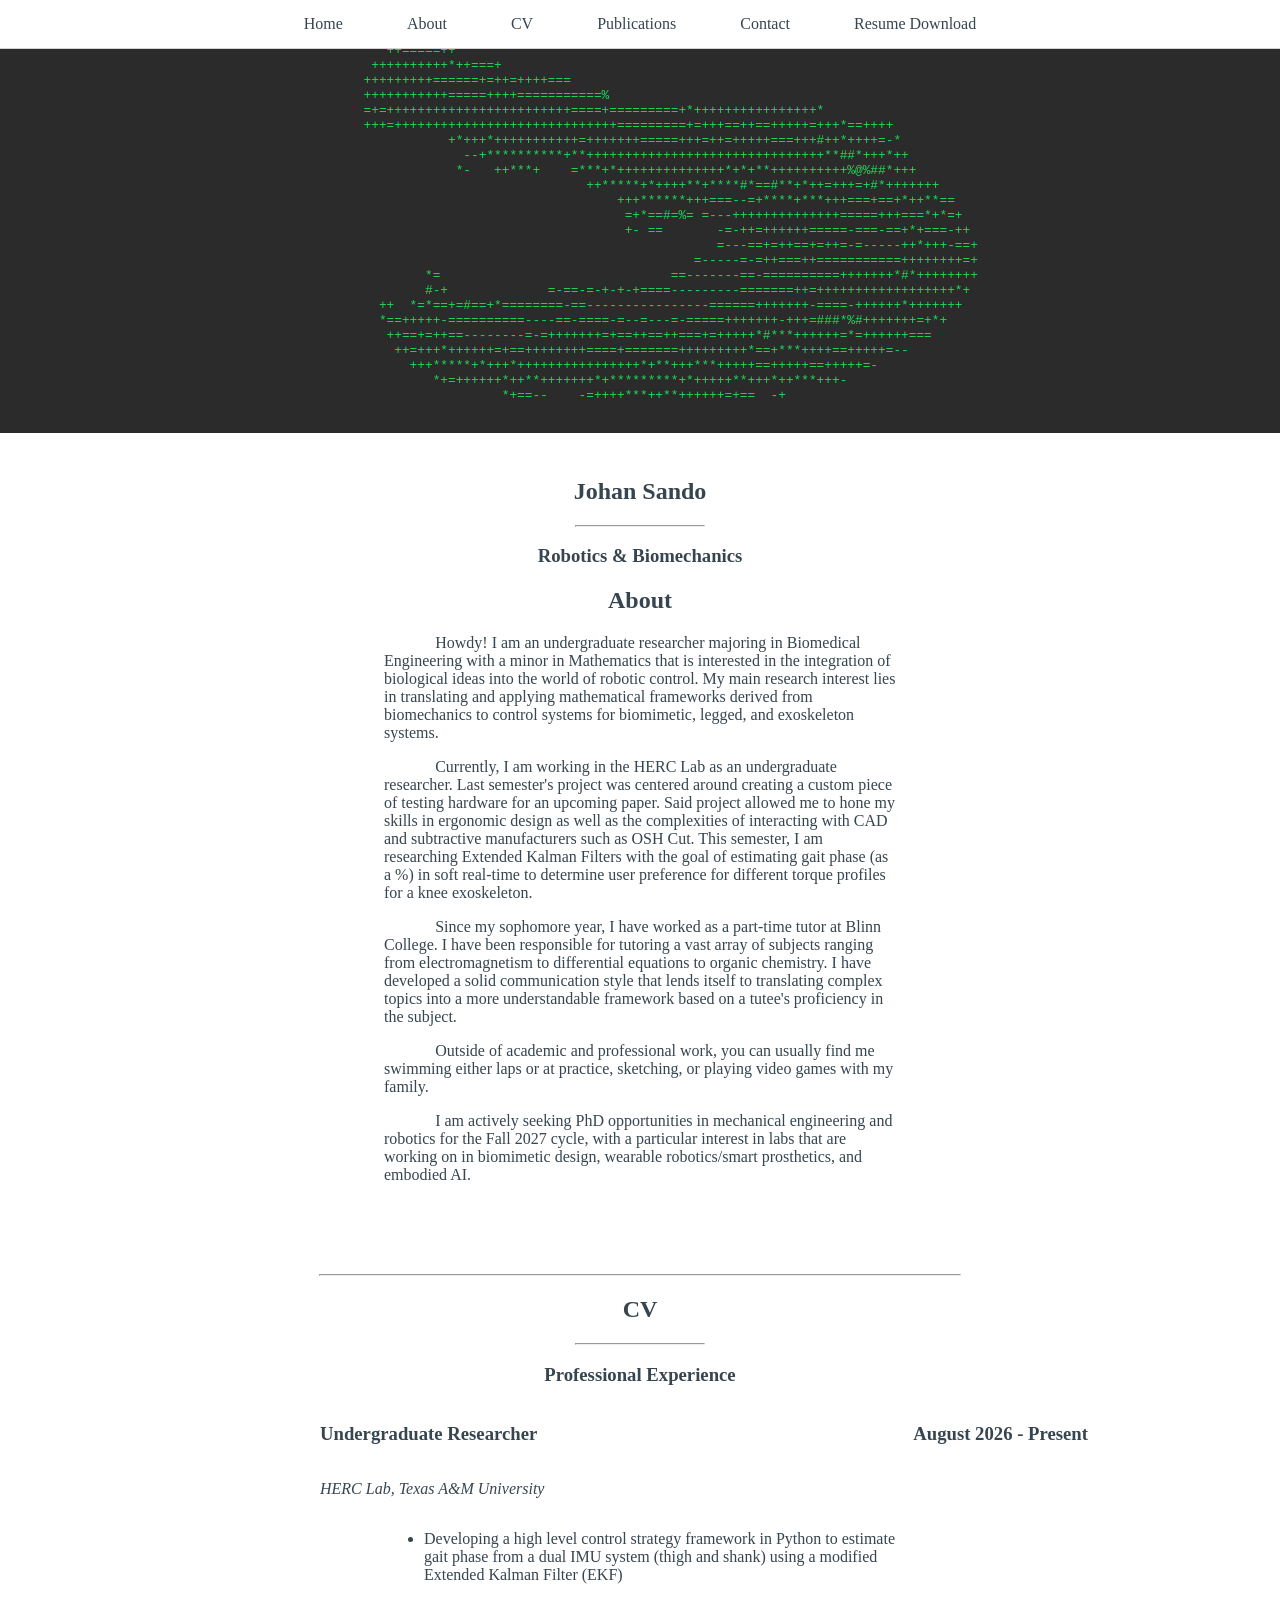
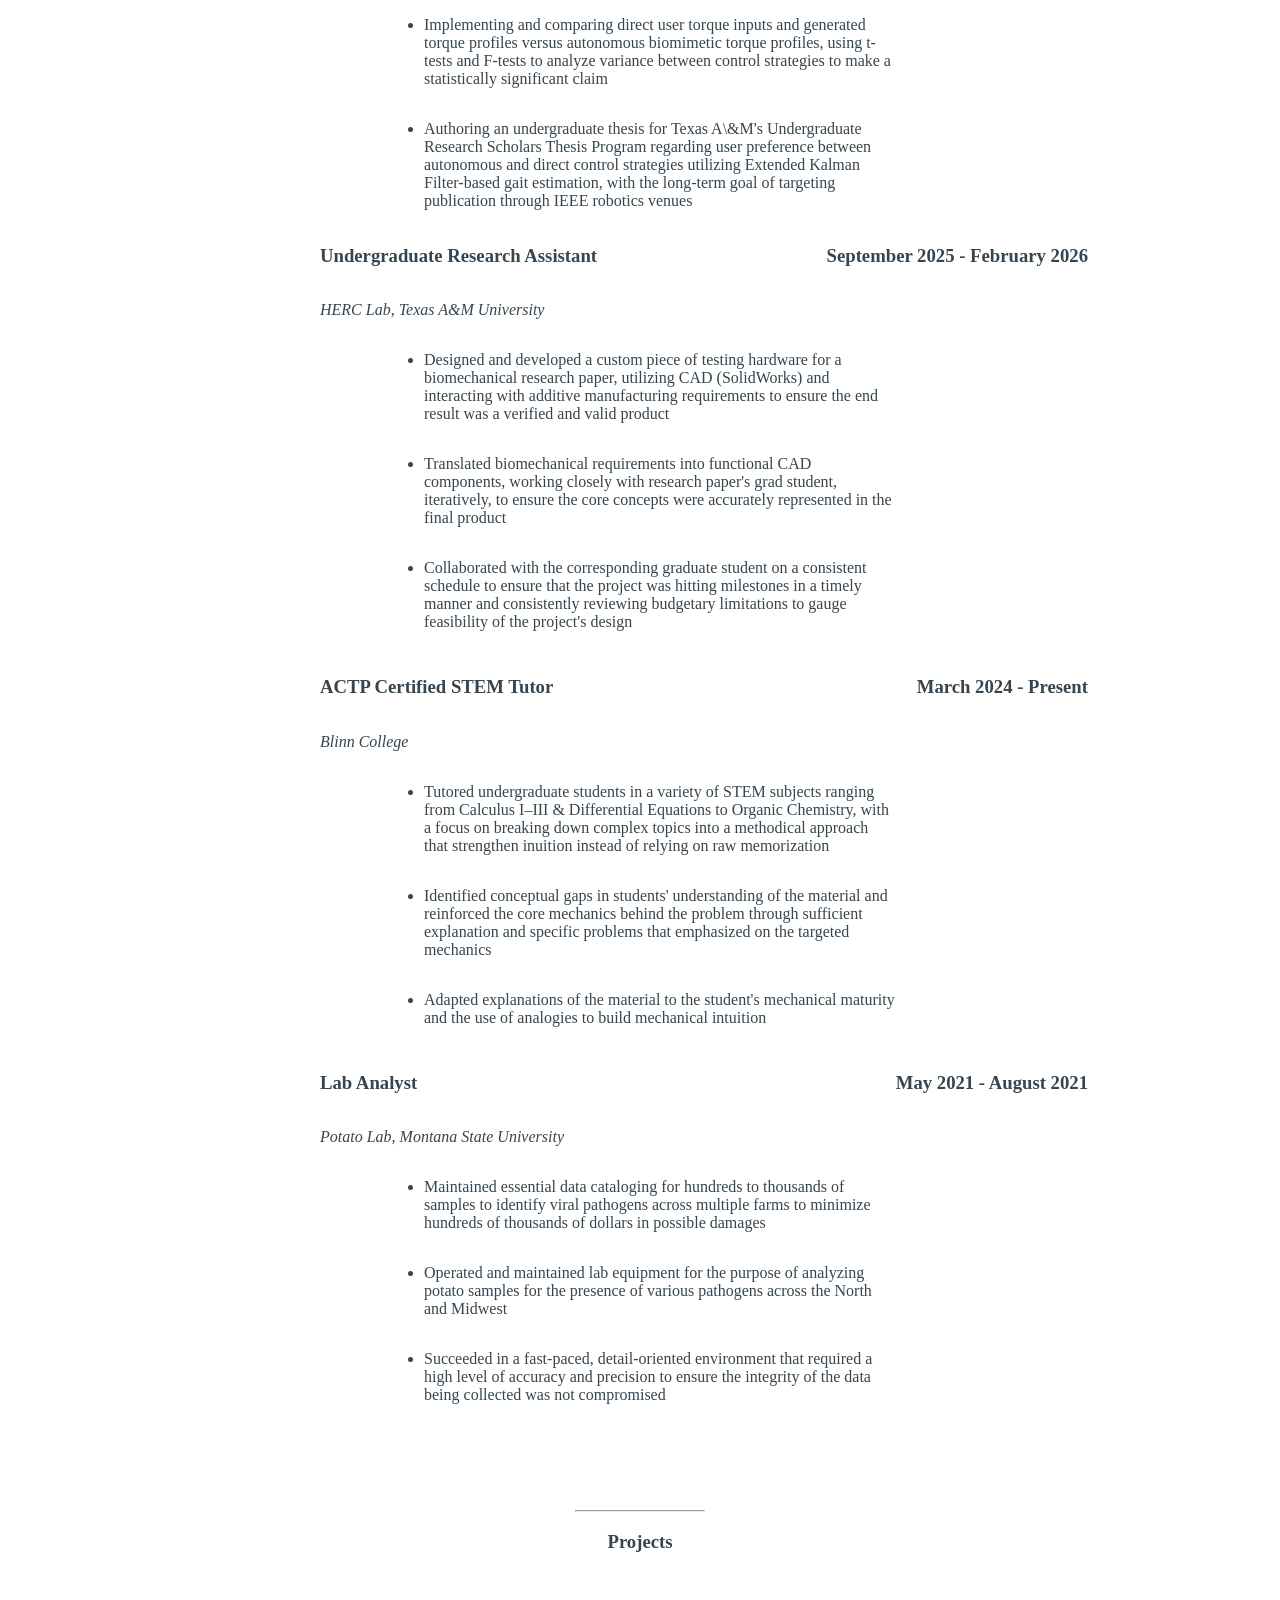
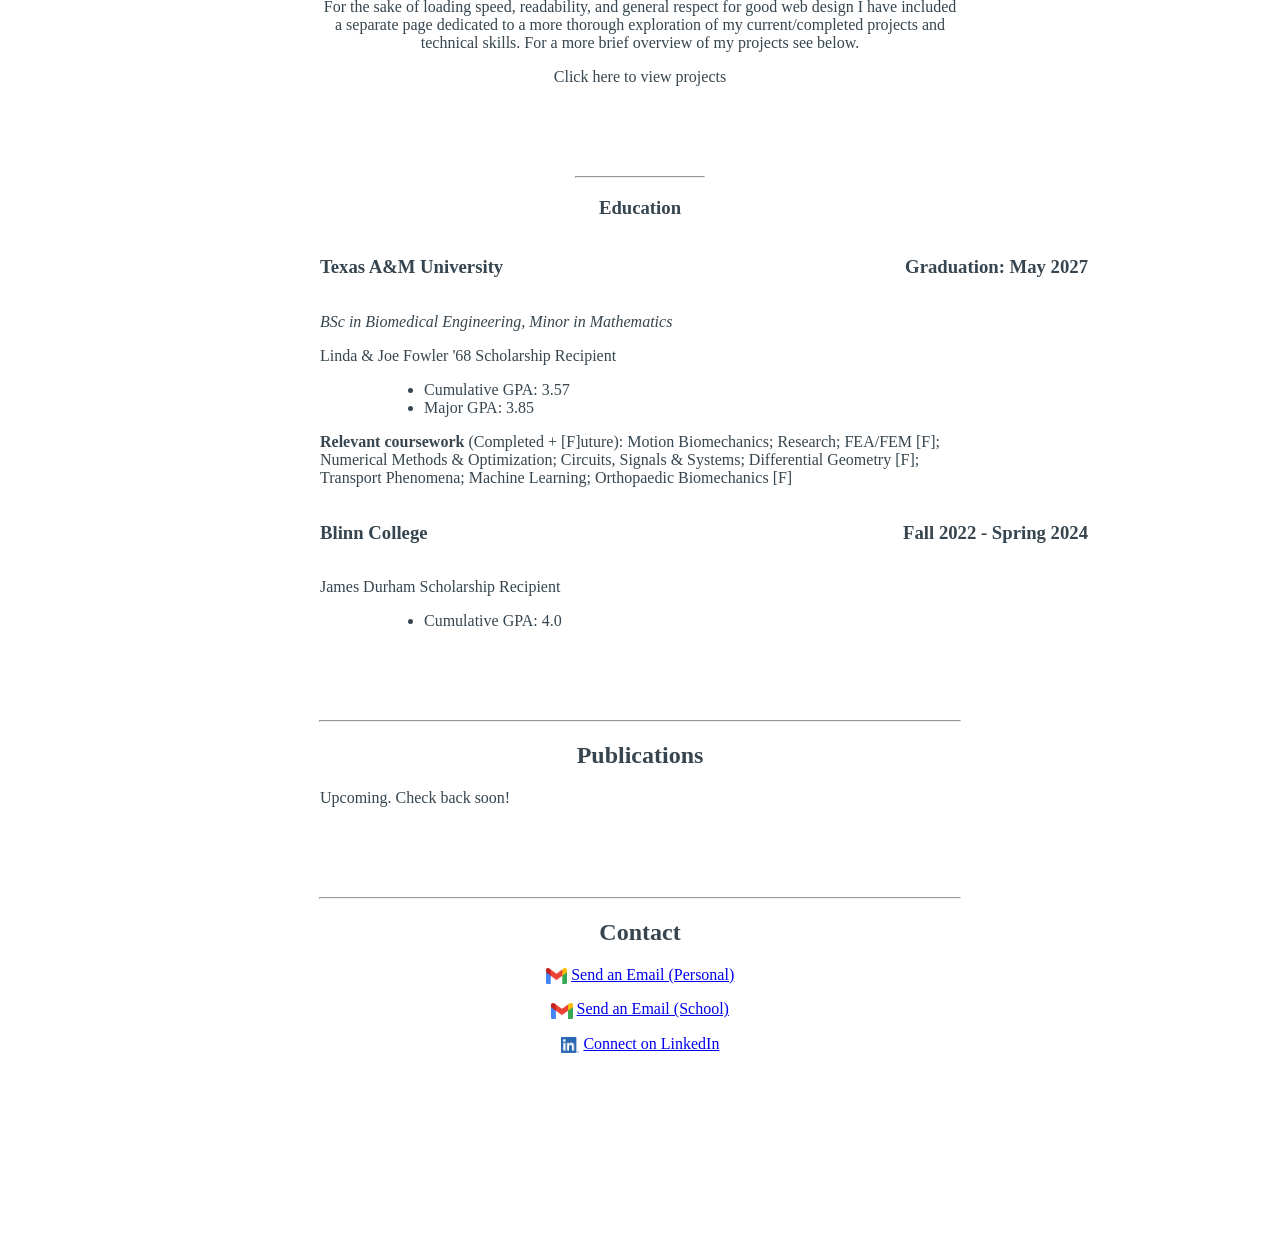
==== commit d9e62c5d: "Updated current resume section" ====
--- a/index.html
+++ b/index.html
@@ -129,21 +129,21 @@
 
                 <ul class="exp_desc">
                     <li>
-                        Temp
+                        Developing a high level control strategy framework in Python to estimate gait phase from a dual IMU system (thigh and shank) using a modified Extended Kalman Filter (EKF)
                     </li>
                 
                 </ul>   
 
                 <ul class="exp_desc">
                     <li>
-                        Temp
+                        Implementing and comparing direct user torque inputs and generated torque profiles versus autonomous biomimetic torque profiles, using t-tests and F-tests to analyze variance between control strategies to make a statistically significant claim 
                     </li>
 
                 </ul>  
 
                 <ul class="exp_desc">
                     <li>
-                        Temp
+                        Authoring an undergraduate thesis for Texas A\&M's Undergraduate Research Scholars Thesis Program regarding user preference between autonomous and direct control strategies utilizing Extended Kalman Filter-based gait estimation, with the long-term goal of targeting publication through IEEE robotics venues 
                     </li>
                 </ul>
 
--- a/css_design/main_style.css
+++ b/css_design/main_style.css
@@ -16,6 +16,8 @@
 ul.banner{
     margin: 0 !important;
 
+    font-size: 100%;
+
     position: fixed;
     left: 0;
     top: 0;
@@ -32,7 +34,7 @@
     list-style-type: none;
     background:white;
 
-    gap: 60px;
+    gap: 5vw;
     border-bottom: 1px solid rgb(209,209,209); 
     overflow: hidden;   
 }
@@ -55,7 +57,7 @@
 .main{
 
     position: relative;
-    padding-top:60px;
+    padding-top:0vh;
 
     min-height: 100vh;
 
@@ -121,7 +123,7 @@
 }
 
 section{
-    padding-top: 50px;
+    padding-top: 0;
 }
 
 .exp_loc{
